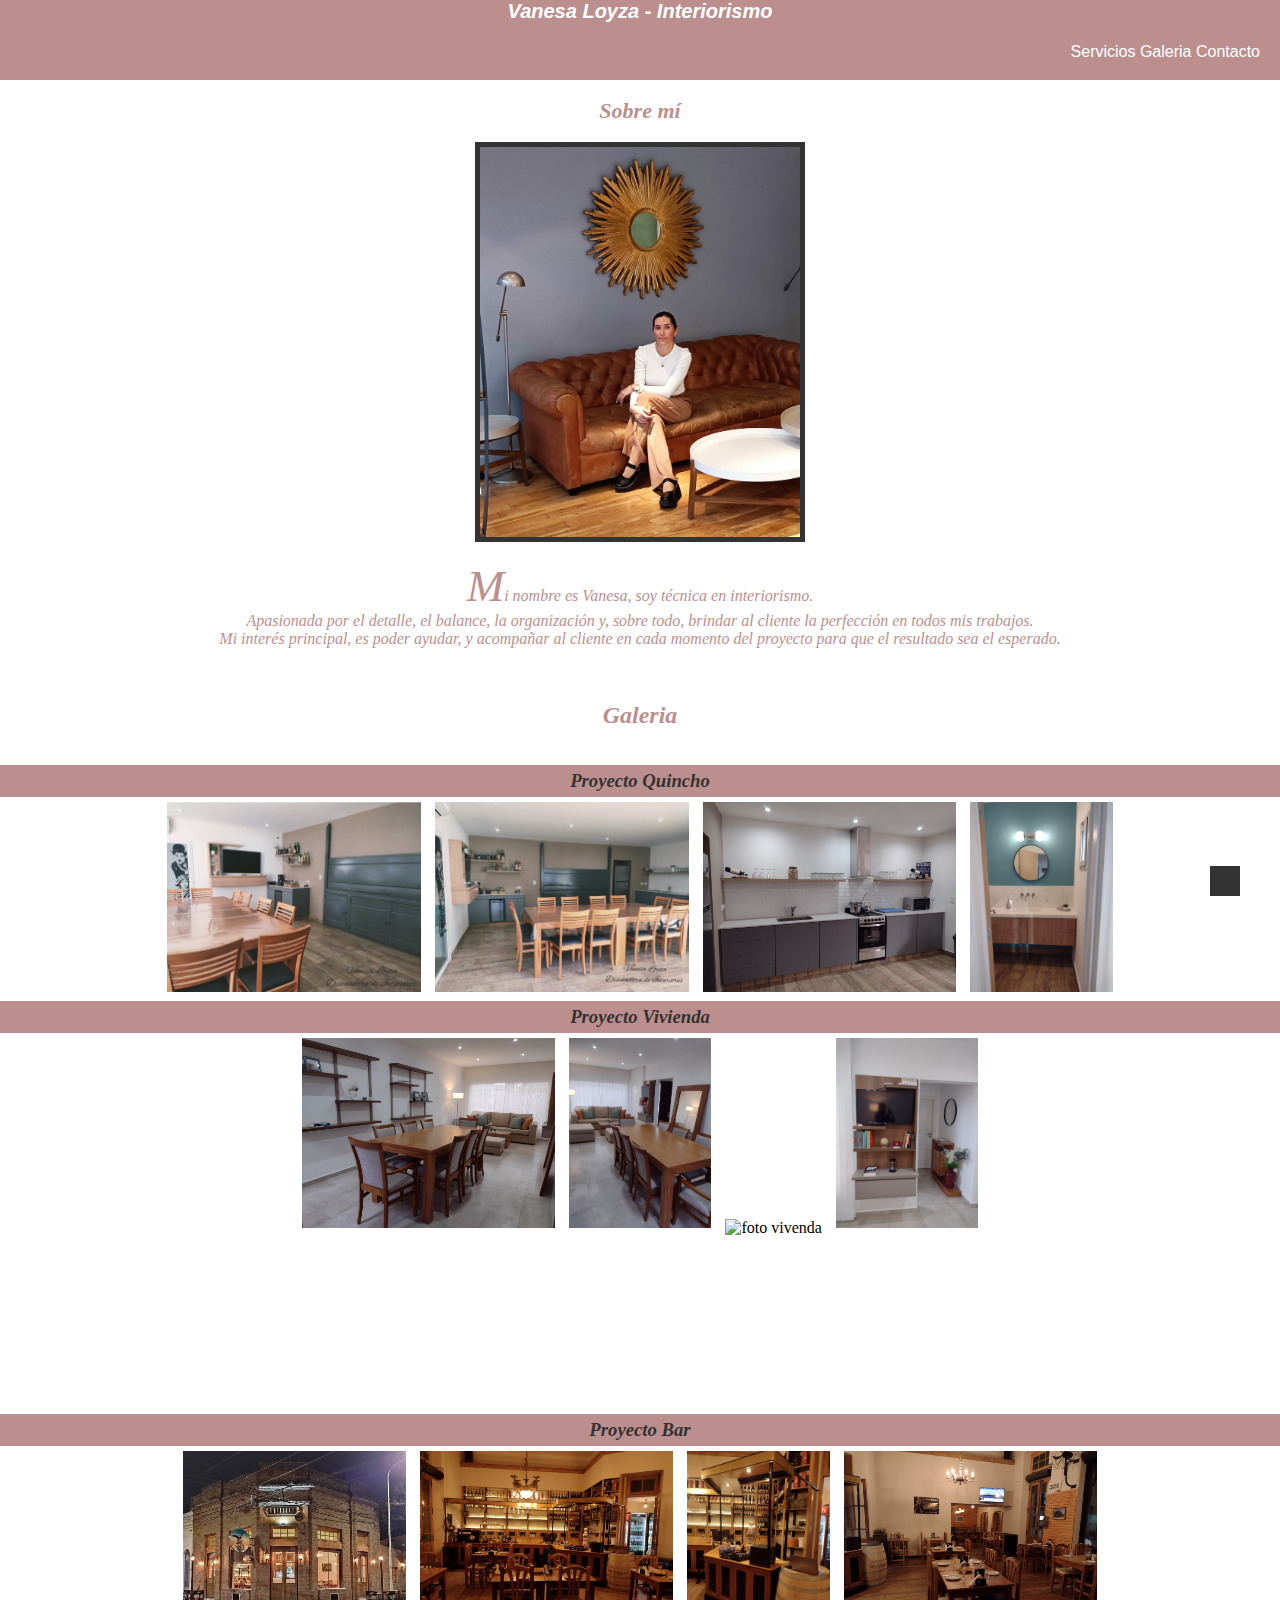
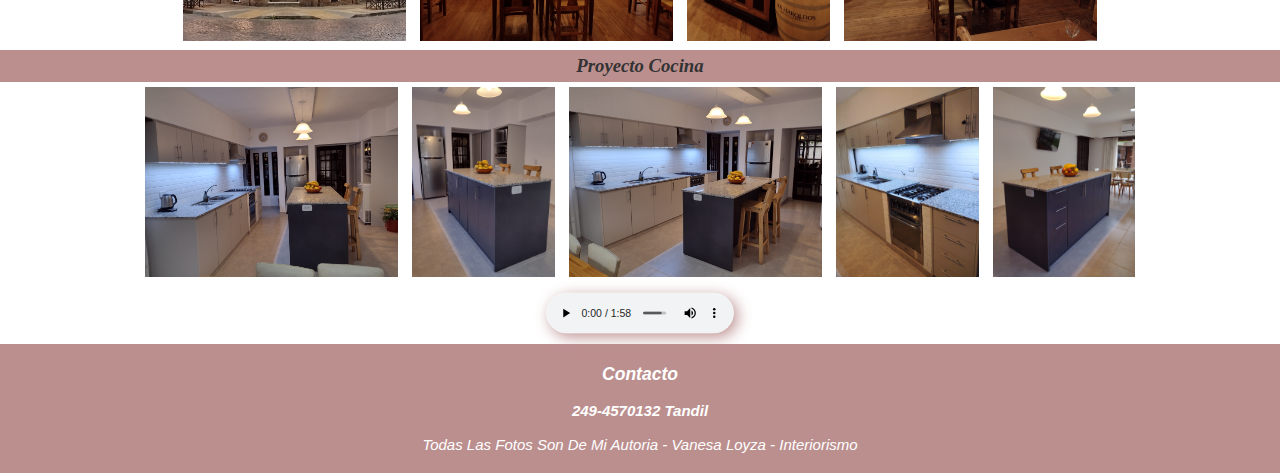
==== index.html @ 50e4dfe7 "mi primer version" ====
<!DOCTYPE html>
<html lang="es">
<head>
    <meta http-equiv="X-UA-Compatible" content="IE=edge">
    <meta name="viewport" content="width=device-width, initial-scale=1.0">
    <link rel="shortcut icon" href="img/1000013022_c731c74030d88af304c908eba4948549-16_2_2023, 16_44_38.png">
    <link rel="stylesheet" href="https://cdnjs.cloudflare.com/ajax/libs/font-awesome/6.3.0/css/all.min.css" integrity="sha512-SzlrxWUlpfuzQ+pcUCosxcglQRNAq/DZjVsC0lE40xsADsfeQoEypE+enwcOiGjk/bSuGGKHEyjSoQ1zVisanQ==" crossorigin="anonymous" referrerpolicy="no-referrer" />
    <link rel="stylesheet" href="estilos.css">
    <title>PREENTREGA1LOYZA</title>
</head>
<body>
    <header>
        <div class="container1">
        <div class="logo">
            <span>vanesa loyza - interiorismo</span>     
        </div>
        <nav class="barra">
            <ul>
                <li><a href="pages/Servicios.html">Servicios</a></li>
                <li><a href="#sec1">Galeria</a></li>
                <li><a href="pages/Contacto.html">Contacto</a> </li>
            </ul>
    </nav>
    </header>
    <main>
    </div>
        <div> <br>
            <h1>Sobre mí</h1><br>
            <div class="imagenp">
            <img src="img/foto mia.jpg" height="400" width="330" alt="foto portada">
        </div><br>
            <p class="size1 f-letter">Mi nombre es Vanesa, soy técnica en interiorismo. <br>
            Apasionada por el detalle, el balance, la organización y, sobre todo, brindar al cliente la perfección en todos mis trabajos. <br>
            Mi interés principal, es poder ayudar, y acompañar al cliente en cada momento del proyecto para que el resultado sea el esperado.</p> <br>
        </div>
    </main> <br>
    <br>
    <h2>galeria</h2><br>
    <br>
                        <!--Comienzo de flexbox--> 

        <div class="galeria" style="text-align: center;">
            <h3 class="sec sec1" id="sec1">Proyecto Quincho</h3>
            <section class="cont cont1"> 
                <div>
                    <img src="img/fotoquincho2.jpg" height="200" alt="Foto quincho">
                    <img src="img/fotoquincho3.jpg" height="200" alt="foto quincho">
                    <img src="img/cocina.jpg" height="200" alt="foto cocina">
                    <img src="img/baño quincho.jpg" height="200" alt="foto baño">
                </div>  
            </section>
        <div class="container2">
            <h3 class="sec sec2">Proyecto Vivienda</h3>
            <section class="cont cont2">
                <div>
                    <img src="img/vivienda2.jpg" height="200" alt="foto vivenda">
                    <img src="img/vivienda3.jpg" height="200" alt="foto vivienda">
                    <img src="img/vivienda4.jpg" height="200" alt="foto vivenda">
                    <img src="img/vivienda5.jpg" height="200" alt="foto vivienda">
                </div>
            </section>
            <h3 class="sec sec3">Proyecto Bar</h3>
            <section class="cont cont3">
                <div>
                    <img src="img/bar2.jpg" height="200" alt="foto bar">
                    <img src="img/bar3.jpg" height="200" alt="foto bar">
                    <img src="img/bar4.jpg" height="200" alt="foto bar">
                    <img src="img/bar5.jpg" height="200" alt="foto bar">
                    
                </div>
            <h3 class="sec sec4">Proyecto Cocina</h3>
            <section class="cont cont4">
                <div>
                    <img src="img/coocina.jpg" height="200" alt="Foto cocina">
                    <img src="img/cocina1.jpg" height="200" alt="foto cocina">
                    <img src="img/cocina2.jpg" height="200" alt="foto cocina">
                    <img src="img/cocina 4.jpg" height="200" alt="foto cocina">
                    <img src="img/cocina5.jpg" height="200" alt="foto cocina">
                </div>           
            </div>
                        <!--Fin de flexbox-->                  
            <audio src="./musica/smoke-143172.mp3" controls="controls" autoplay="autoplay" preload=""></audio> 
        </div> 
            
                        <!--Inicio de footer-->              
        <footer>
            <h3>contacto</h3><br>
            <h4>249-4570132 tandil</h4><br>
            <div class="redes">
                <a href="https://www.instagram.com/vanesaloyza_interiorismo/"><i class="fa-brands fa-instagram"></i></a>
                <a href="https://www.facebook.com/profile.php?id=100042886756197"><i class="fa-brands fa-facebook"></i></a>
            <address>
                todas las fotos son de mi autoria -
                vanesa loyza - interiorismo
            </address>
        </div>
        </footer>
    </div>
                        <!--Fin de footer--> 
    <a href="#" class="subir">
        <i class="fa-solid fa-arrow-up"></i>
    </a>

    
    
</body> 
</html>
---- estilos.css ----
*{
    margin: 0;
    padding: 0;
    box-sizing: border-box;
}

html{
    scroll-behavior: smooth;
}

header{
    background-color: rosybrown;
    color: white;
    width: 100%;
    height: 80px;
    font-family: Verdana, Geneva, Tahoma, sans-serif; 
    text-transform: capitalize;

}

.logo{
    float: center;
    color: white;
    font-style: italic;
    font-size: 20px;
    text-align: center;
    font-weight: bold;
}

.barra{
    float: right;
    padding: 20px;
}

.barra li{
    list-style: none;
}

.barra ul li{
    display: inline-block;
}

.barra a{
    color: white;
    text-decoration: none;
}

.barra a:hover{
    color: #333;
}

.t-s{
    color: #333;
    text-align: left;
}

.t-a, p{
    color: #333;
    text-align: left;
    font-style: italic;
}

.t-p{
    color: #333;
    text-align: left;
    font-style: italic;
}

h1{
    color: rosybrown;
    font-style: italic;
    text-align: center;
    font-size: 22px; 
}

h2{
    color: rosybrown;
    font-style: italic;
    text-align: center;
    text-transform: capitalize;
}


p{
    color: rosybrown; 
} 

.formulario{
    display: flex;
    color: #333;
    font-style: italic;
}


.contacto2{
    color: #333;
    font-size: 20px;
    font-style: italic;
    background-position: center;
}

.size1{
    font-size: 16px;
    font-style: italic;
    text-align: center;
}


.imagenp{
    height: 400px;
    width: 330px;
    background-color: #333;
    background-size: cover;
    margin: auto;
    background-position: center;
}

img{
    display: inline-flex;
    padding: 5px;
    margin: auto;
}

.sec{
    width: 100%;
    background-color: rosybrown;
    text-align: center;
    font-style: italic; 
    text-transform: capitalize;
    padding: 5px;
    color: #333;
}

.cont{
    height: auto;
    width: 100%;
}

.cont1, .cont2, .cont3, .cont4{
    height: auto;
    width: auto;
    display: flex;
    flex-direction: row;
    flex-wrap: wrap;
    justify-content: center;
    justify-content: space-around;
}


audio{
    width: 250px;
    box-shadow: 5px 5px 20px;
    color: rosybrown;
    border-radius: 90px;
    transform: scale(0.75);
}


footer{
    background-color: rosybrown;
    color: white;
    text-align: center;
    font-size: 15px;
    padding: 20px;
    font-family: Verdana, Geneva, Tahoma, sans-serif;
    font-style: italic;
    text-transform: capitalize;
}

.redes i{
    font-size: 25px;
    margin-bottom: 20px;
    letter-spacing: 10px;
    color: white;
}

.redes i:hover{   
    color: #333;
}

.subir{
    position: fixed;
    right: 40px;
    bottom: 4px;
    background-color: #333;
    padding: 15px;
    color: white;
}

.title\_\_galery{
    font-family: Verdana, Geneva, Tahoma, sans-serif;
    font-style: italic;
    font-size: x-small; 
}

.f-letter::first-letter{
    color:rosybrown;
    font-size: 45px;
}

.col{
    color: rosybrown;
    border-radius: 20%;
    transform: scale(0.90);
}

.container{
    background-color: rosybrown;
    padding: 10px;
}


@media (min-width: 1024px){
    .cont1, .cont2, .cont3, .cont4{
        height: auto;
        width: auto;
    }
}

@media (min-width:1024px){
    .formulario{
        height: auto;
        width: auto;
    }
}
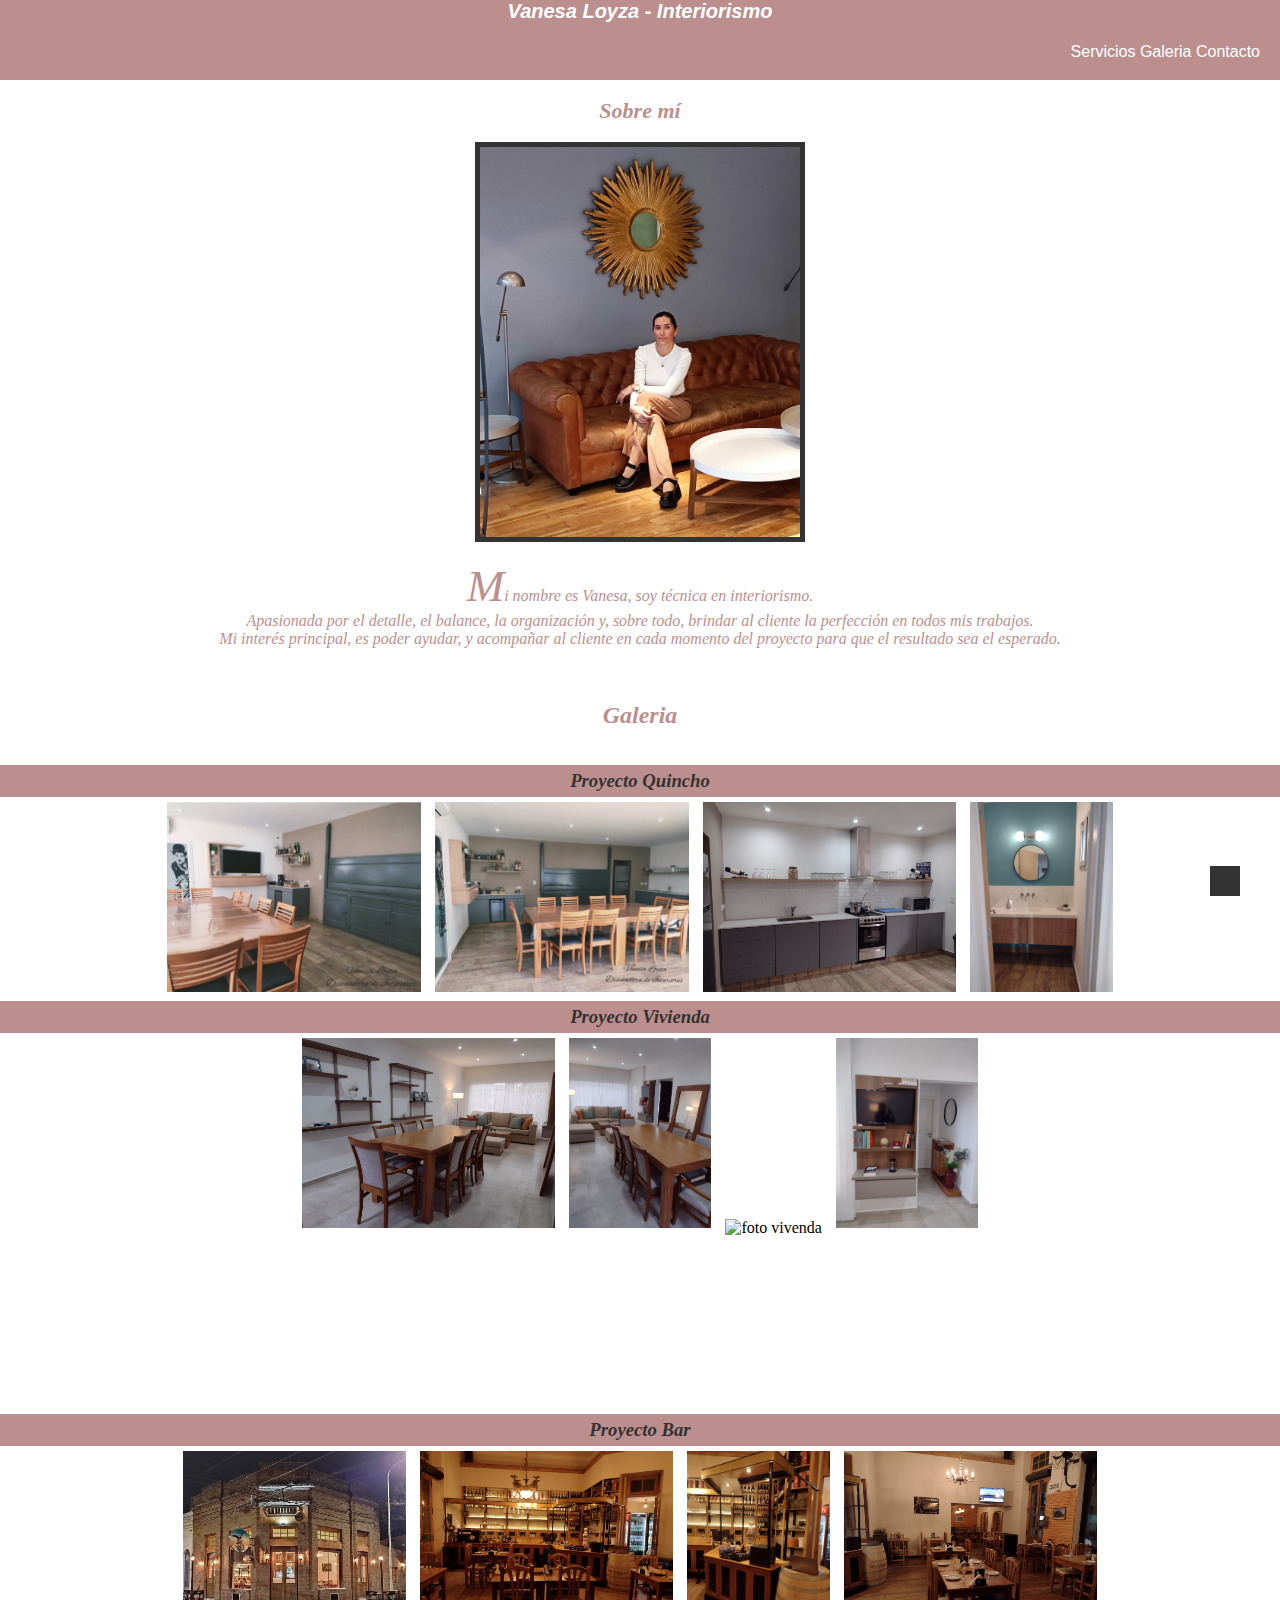
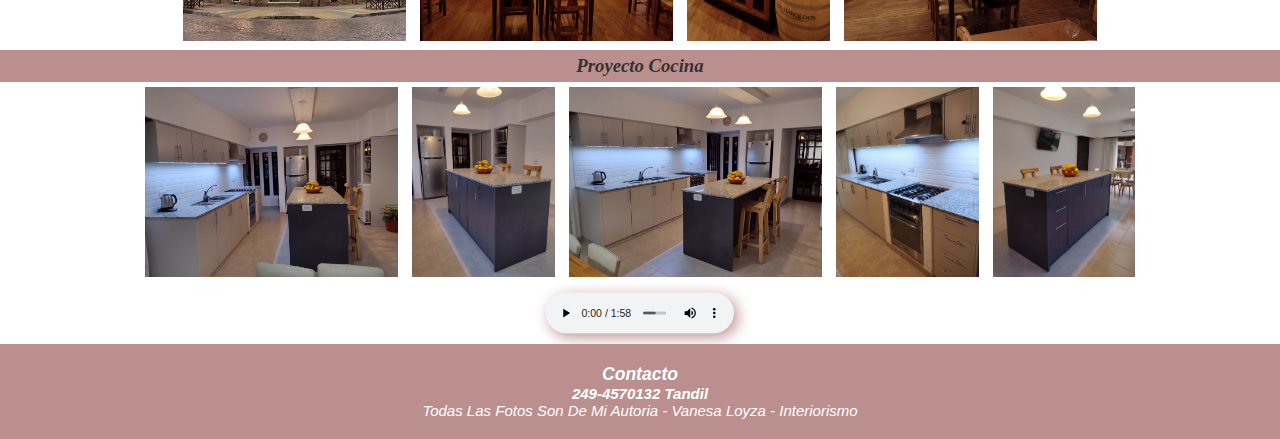
==== commit e559b7dc: "agregue @keyframes aparecer, etiqueta meta, keywords para el SEO" ====
--- a/index.html
+++ b/index.html
@@ -3,6 +3,7 @@
 <head>
     <meta http-equiv="X-UA-Compatible" content="IE=edge">
     <meta name="viewport" content="width=device-width, initial-scale=1.0">
+    <meta name="keywords" content="interiorismo, decoración, tandil, diseño de interiores, decoración de interiores, ambientaciones, diseño, iluminación, paisajismo, asesoramientos, proyectos, obras, reformas, espacios, interiores, construcción, remodelaciones">
     <link rel="shortcut icon" href="img/1000013022_c731c74030d88af304c908eba4948549-16_2_2023, 16_44_38.png">
     <link rel="stylesheet" href="https://cdnjs.cloudflare.com/ajax/libs/font-awesome/6.3.0/css/all.min.css" integrity="sha512-SzlrxWUlpfuzQ+pcUCosxcglQRNAq/DZjVsC0lE40xsADsfeQoEypE+enwcOiGjk/bSuGGKHEyjSoQ1zVisanQ==" crossorigin="anonymous" referrerpolicy="no-referrer" />
     <link rel="stylesheet" href="estilos.css">
@@ -18,7 +19,7 @@
             <ul>
                 <li><a href="pages/Servicios.html">Servicios</a></li>
                 <li><a href="#sec1">Galeria</a></li>
-                <li><a href="pages/Contacto.html">Contacto</a> </li>
+                <li><a href="pages/Contacto.html">Contacto</a></li>
             </ul>
     </nav>
     </header>
@@ -84,8 +85,8 @@
             
                         <!--Inicio de footer-->              
         <footer>
-            <h3>contacto</h3><br>
-            <h4>249-4570132 tandil</h4><br>
+            <h3>contacto</h3>
+            <h4>249-4570132 tandil</h4>
             <div class="redes">
                 <a href="https://www.instagram.com/vanesaloyza_interiorismo/"><i class="fa-brands fa-instagram"></i></a>
                 <a href="https://www.facebook.com/profile.php?id=100042886756197"><i class="fa-brands fa-facebook"></i></a>
--- a/estilos.css
+++ b/estilos.css
@@ -1,225 +1,260 @@
-*{
-    margin: 0;
-    padding: 0;
-    box-sizing: border-box;
-}
-
-html{
-    scroll-behavior: smooth;
-}
-
-header{
-    background-color: rosybrown;
-    color: white;
-    width: 100%;
-    height: 80px;
-    font-family: Verdana, Geneva, Tahoma, sans-serif; 
-    text-transform: capitalize;
-
-}
-
-.logo{
-    float: center;
-    color: white;
-    font-style: italic;
-    font-size: 20px;
-    text-align: center;
-    font-weight: bold;
-}
-
-.barra{
-    float: right;
-    padding: 20px;
-}
-
-.barra li{
-    list-style: none;
-}
-
-.barra ul li{
-    display: inline-block;
-}
-
-.barra a{
-    color: white;
-    text-decoration: none;
-}
-
-.barra a:hover{
-    color: #333;
-}
-
-.t-s{
-    color: #333;
-    text-align: left;
-}
-
-.t-a, p{
-    color: #333;
-    text-align: left;
-    font-style: italic;
-}
-
-.t-p{
-    color: #333;
-    text-align: left;
-    font-style: italic;
-}
-
-h1{
-    color: rosybrown;
-    font-style: italic;
-    text-align: center;
-    font-size: 22px; 
-}
-
-h2{
-    color: rosybrown;
-    font-style: italic;
-    text-align: center;
-    text-transform: capitalize;
-}
-
-
-p{
-    color: rosybrown; 
-} 
-
-.formulario{
-    display: flex;
-    color: #333;
-    font-style: italic;
-}
-
-
-.contacto2{
-    color: #333;
-    font-size: 20px;
-    font-style: italic;
-    background-position: center;
-}
-
-.size1{
-    font-size: 16px;
-    font-style: italic;
-    text-align: center;
-}
-
-
-.imagenp{
-    height: 400px;
-    width: 330px;
-    background-color: #333;
-    background-size: cover;
-    margin: auto;
-    background-position: center;
-}
-
-img{
-    display: inline-flex;
-    padding: 5px;
-    margin: auto;
-}
-
-.sec{
-    width: 100%;
-    background-color: rosybrown;
-    text-align: center;
-    font-style: italic; 
-    text-transform: capitalize;
-    padding: 5px;
-    color: #333;
-}
-
-.cont{
-    height: auto;
-    width: 100%;
-}
-
-.cont1, .cont2, .cont3, .cont4{
+* {
+  margin: 0;
+  padding: 0;
+  box-sizing: border-box;
+}
+
+html {
+  scroll-behavior: smooth;
+}
+
+header {
+  background-color: rosybrown;
+  color: white;
+  width: 100%;
+  height: 80px;
+  font-family: Verdana, Geneva, Tahoma, sans-serif;
+  text-transform: capitalize;
+}
+
+.logo {
+  float: center;
+  color: white;
+  font-style: italic;
+  font-size: 20px;
+  text-align: center;
+  font-weight: bold;
+}
+
+.barra {
+  float: right;
+  padding: 20px;
+}
+
+.barra li {
+  list-style: none;
+}
+
+.barra ul li {
+  display: inline-block;
+}
+
+.barra a {
+  color: white;
+  text-decoration: none;
+}
+
+.barra a:hover {
+  color: #333;
+}
+
+.t-p {
+  color: #333;
+  text-align: center;
+  font-style: italic;
+}
+
+h1 {
+  color: rosybrown;
+  font-style: italic;
+  text-align: center;
+  font-size: 22px;
+}
+
+h2 {
+  color: rosybrown;
+  font-style: italic;
+  text-align: center;
+  text-transform: capitalize;
+  animation-duration: 4s;
+  animation-name: aparecer;
+  animation-delay: 5s;
+  animation-iteration-count: infinite;
+}
+@keyframes aparecer {
+  0% {
+    opacity: 0;
+  }
+  100% {
+    opacity: 1;
+  }
+}
+
+.asesoramiento {
+  color: #333;
+  font-size: 20px;
+  text-align: center;
+  font-style: italic;
+}
+
+.moodboard {
+  color: #333;
+  font-size: 8px;
+  text-align: center;
+  font-style: italic;
+}
+
+.renders {
+  color: #333;
+  text-align: center;
+  font-style: italic;
+  font-size: 20px;
+}
+
+p {
+  color: rosybrown;
+  text-align: center;
+}
+
+.formulario {
+  display: flex;
+  color: #333;
+  font-style: italic;
+}
+
+.contacto2 {
+  color: #333;
+  font-size: 20px;
+  font-style: italic;
+  background-position: center;
+}
+
+.size1 {
+  font-size: 16px;
+  font-style: italic;
+  text-align: center;
+}
+
+.imagenp {
+  height: 400px;
+  width: 330px;
+  background-color: #333;
+  background-size: cover;
+  margin: auto;
+  background-position: center;
+}
+
+img {
+  display: inline-flex;
+  padding: 5px;
+  margin: auto;
+}
+
+.sec {
+  width: 100%;
+  background-color: rosybrown;
+  text-align: center;
+  font-style: italic;
+  text-transform: capitalize;
+  padding: 5px;
+  color: #333;
+}
+
+.cont {
+  height: auto;
+  width: 100%;
+}
+
+.cont1, .cont2, .cont3, .cont4 {
+  height: auto;
+  width: auto;
+  display: flex;
+  flex-direction: row;
+  flex-wrap: wrap;
+  justify-content: center;
+  justify-content: space-around;
+}
+
+.container5 {
+  height: auto;
+  width: auto;
+  display: flex;
+  flex-direction: row;
+  flex-wrap: wrap;
+  justify-content: center;
+  justify-content: space-around;
+}
+
+.container6 {
+  height: auto;
+  width: auto;
+  display: flex;
+  flex-direction: row;
+  flex-wrap: wrap;
+  justify-content: center;
+  justify-content: space-around;
+}
+
+audio {
+  width: 250px;
+  box-shadow: 5px 5px 20px;
+  color: rosybrown;
+  border-radius: 90px;
+  transform: scale(0.75);
+}
+
+footer {
+  background-color: rosybrown;
+  color: white;
+  text-align: center;
+  font-size: 15px;
+  padding: 20px;
+  font-family: Verdana, Geneva, Tahoma, sans-serif;
+  font-style: italic;
+  text-transform: capitalize;
+}
+
+.redes i {
+  font-size: 25px;
+  margin-bottom: 20px;
+  letter-spacing: 10px;
+  color: white;
+}
+
+.redes i:hover {
+  color: #333;
+}
+
+.subir {
+  position: fixed;
+  right: 40px;
+  bottom: 4px;
+  background-color: #333;
+  padding: 15px;
+  color: white;
+}
+
+.title__galery {
+  font-family: Verdana, Geneva, Tahoma, sans-serif;
+  font-style: italic;
+  font-size: x-small;
+}
+
+.f-letter::first-letter {
+  color: rosybrown;
+  font-size: 45px;
+}
+
+.col {
+  color: rosybrown;
+  border-radius: 20%;
+  transform: scale(0.9);
+}
+
+.container {
+  background-color: rosybrown;
+  padding: 10px;
+}
+
+@media (min-width: 1024px) {
+  .cont1, .cont2, .cont3, .cont4 {
     height: auto;
     width: auto;
-    display: flex;
-    flex-direction: row;
-    flex-wrap: wrap;
-    justify-content: center;
-    justify-content: space-around;
-}
-
-
-audio{
-    width: 250px;
-    box-shadow: 5px 5px 20px;
-    color: rosybrown;
-    border-radius: 90px;
-    transform: scale(0.75);
-}
-
-
-footer{
-    background-color: rosybrown;
-    color: white;
-    text-align: center;
-    font-size: 15px;
-    padding: 20px;
-    font-family: Verdana, Geneva, Tahoma, sans-serif;
-    font-style: italic;
-    text-transform: capitalize;
-}
-
-.redes i{
-    font-size: 25px;
-    margin-bottom: 20px;
-    letter-spacing: 10px;
-    color: white;
-}
-
-.redes i:hover{   
-    color: #333;
-}
-
-.subir{
-    position: fixed;
-    right: 40px;
-    bottom: 4px;
-    background-color: #333;
-    padding: 15px;
-    color: white;
-}
-
-.title\_\_galery{
-    font-family: Verdana, Geneva, Tahoma, sans-serif;
-    font-style: italic;
-    font-size: x-small; 
-}
-
-.f-letter::first-letter{
-    color:rosybrown;
-    font-size: 45px;
-}
-
-.col{
-    color: rosybrown;
-    border-radius: 20%;
-    transform: scale(0.90);
-}
-
-.container{
-    background-color: rosybrown;
-    padding: 10px;
-}
-
-
-@media (min-width: 1024px){
-    .cont1, .cont2, .cont3, .cont4{
-        height: auto;
-        width: auto;
-    }
-}
-
-@media (min-width:1024px){
-    .formulario{
-        height: auto;
-        width: auto;
-    }
-}+  }
+}
+@media (min-width: 1024px) {
+  .formulario {
+    height: auto;
+    width: auto;
+  }
+}/*# sourceMappingURL=estilos.css.map */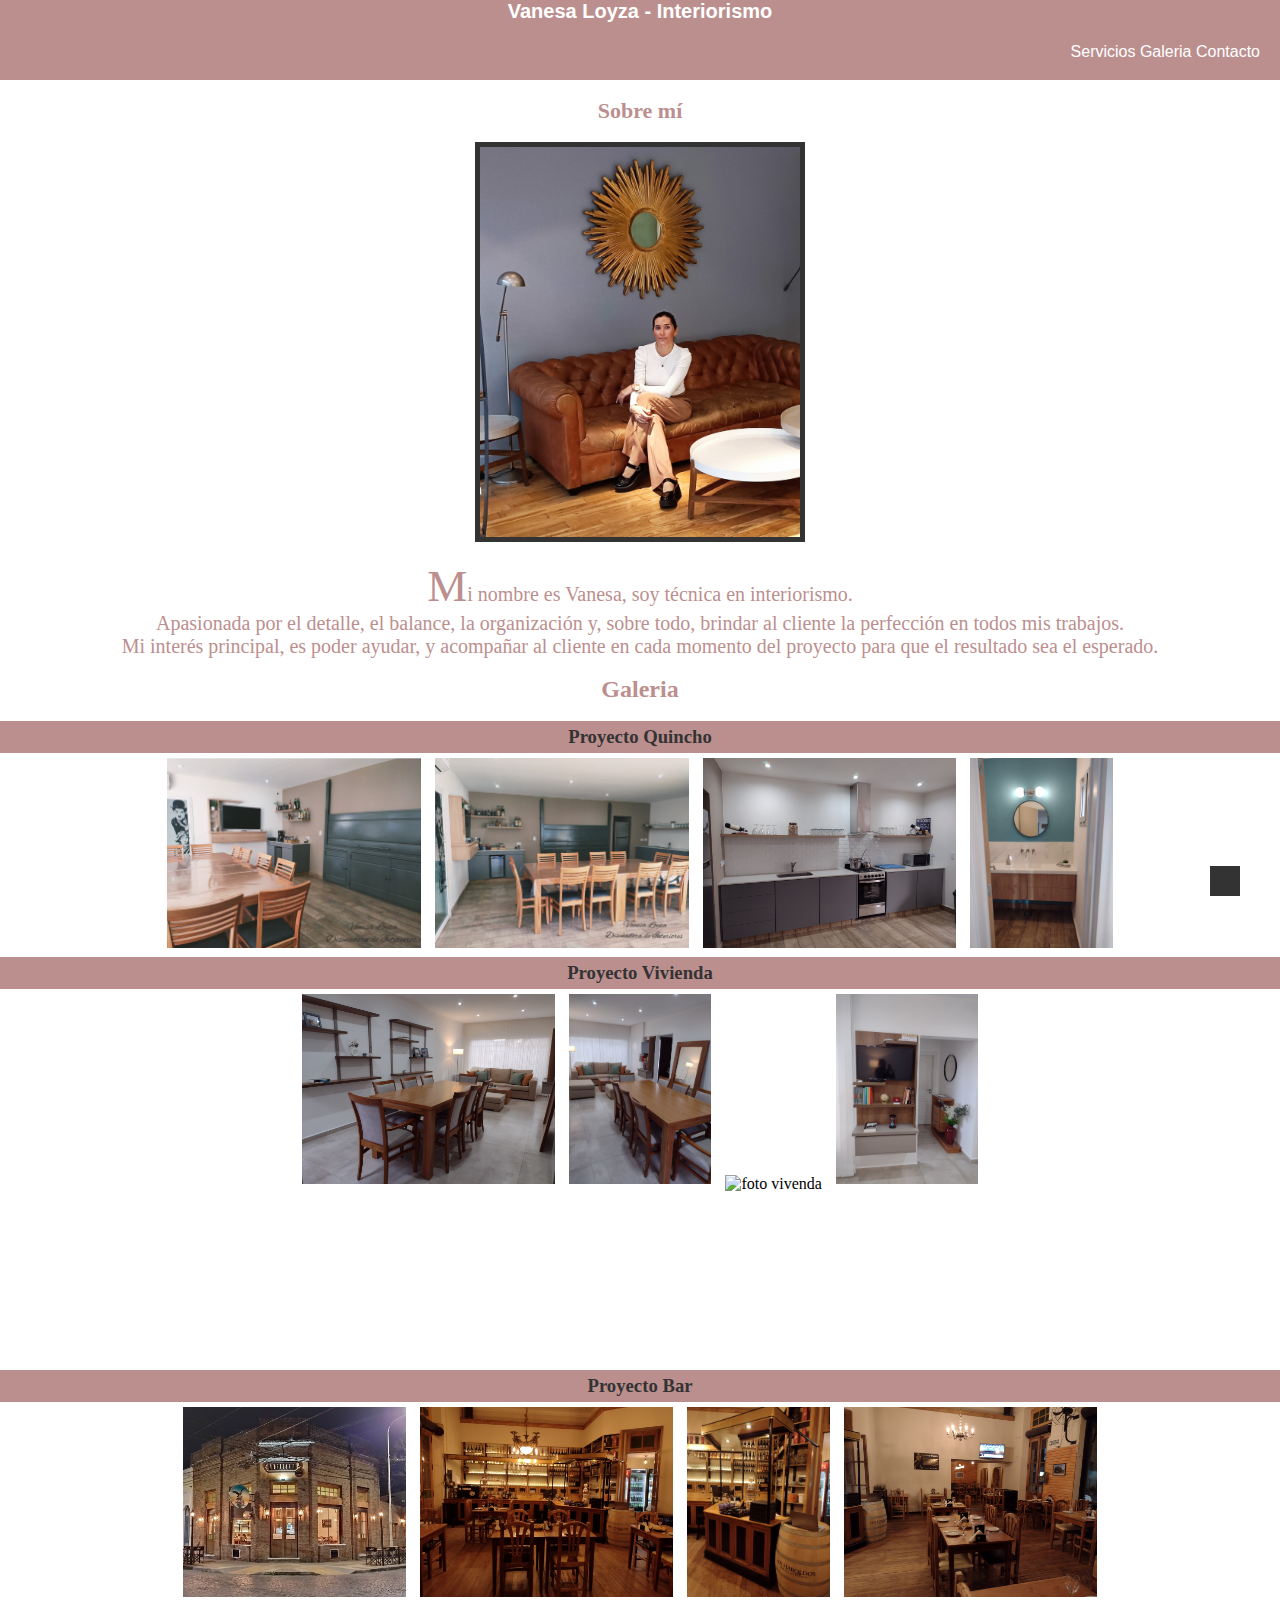
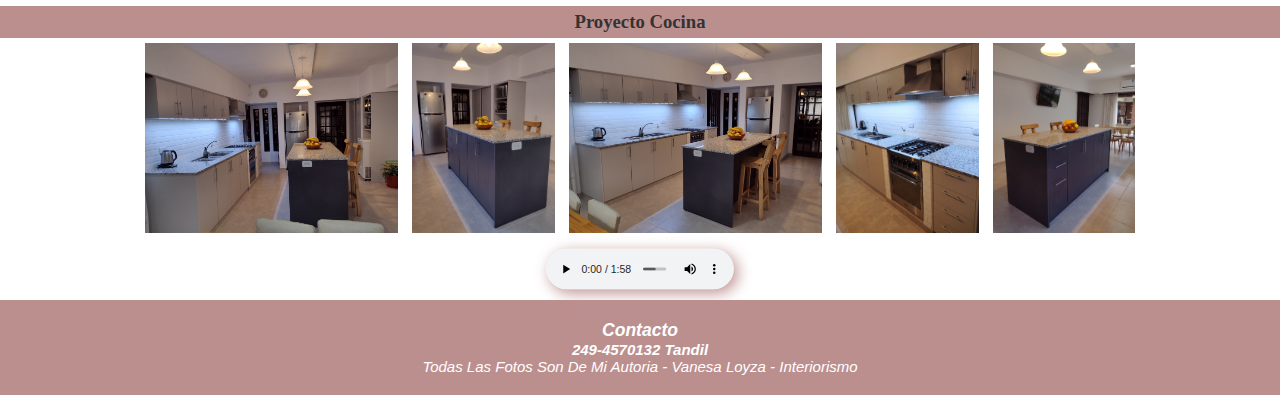
==== commit b74cd452: "agregue contenido en las secciones del sitio" ====
--- a/index.html
+++ b/index.html
@@ -2,7 +2,7 @@
 <html lang="es">
 <head>
     <meta http-equiv="X-UA-Compatible" content="IE=edge">
-    <meta name="viewport" content="width=device-width, initial-scale=1.0">
+    <meta name="description" content="Diseño deinteriores, proyectos,asesoramientos">
     <meta name="keywords" content="interiorismo, decoración, tandil, diseño de interiores, decoración de interiores, ambientaciones, diseño, iluminación, paisajismo, asesoramientos, proyectos, obras, reformas, espacios, interiores, construcción, remodelaciones">
     <link rel="shortcut icon" href="img/1000013022_c731c74030d88af304c908eba4948549-16_2_2023, 16_44_38.png">
     <link rel="stylesheet" href="https://cdnjs.cloudflare.com/ajax/libs/font-awesome/6.3.0/css/all.min.css" integrity="sha512-SzlrxWUlpfuzQ+pcUCosxcglQRNAq/DZjVsC0lE40xsADsfeQoEypE+enwcOiGjk/bSuGGKHEyjSoQ1zVisanQ==" crossorigin="anonymous" referrerpolicy="no-referrer" />
@@ -13,13 +13,13 @@
     <header>
         <div class="container1">
         <div class="logo">
-            <span>vanesa loyza - interiorismo</span>     
+            <span>vanesa loyza - interiorismo</span>    
         </div>
         <nav class="barra">
             <ul>
                 <li><a href="pages/Servicios.html">Servicios</a></li>
                 <li><a href="#sec1">Galeria</a></li>
-                <li><a href="pages/Contacto.html">Contacto</a></li>
+                <li><a href="pages/Formulario.html">Contacto</a></li>
             </ul>
     </nav>
     </header>
@@ -34,12 +34,9 @@
             Apasionada por el detalle, el balance, la organización y, sobre todo, brindar al cliente la perfección en todos mis trabajos. <br>
             Mi interés principal, es poder ayudar, y acompañar al cliente en cada momento del proyecto para que el resultado sea el esperado.</p> <br>
         </div>
-    </main> <br>
-    <br>
-    <h2>galeria</h2><br>
-    <br>
+    </main> 
+    <h2>galeria</h2> <br>
                         <!--Comienzo de flexbox--> 
-
         <div class="galeria" style="text-align: center;">
             <h3 class="sec sec1" id="sec1">Proyecto Quincho</h3>
             <section class="cont cont1"> 
--- a/estilos.css
+++ b/estilos.css
@@ -20,7 +20,7 @@
 .logo {
   float: center;
   color: white;
-  font-style: italic;
+  font-style: normal;
   font-size: 20px;
   text-align: center;
   font-weight: bold;
@@ -51,19 +51,20 @@
 .t-p {
   color: #333;
   text-align: center;
-  font-style: italic;
+  font-style: normal;
+  font-size: 28px;
 }
 
 h1 {
   color: rosybrown;
-  font-style: italic;
+  font-style: normal;
   text-align: center;
   font-size: 22px;
 }
 
 h2 {
   color: rosybrown;
-  font-style: italic;
+  font-style: normal;
   text-align: center;
   text-transform: capitalize;
   animation-duration: 4s;
@@ -80,48 +81,54 @@
   }
 }
 
-.asesoramiento {
-  color: #333;
+.asesoramientos {
+  color: #333;
+  font-size: 28px;
+  font-style: normal;
+  line-height: 350%;
+  text-align: center;
+}
+
+.mood {
+  color: #333;
+  font-size: 23px;
+  text-align: center;
+  font-style: normal;
+  background-color: rosybrown;
+}
+
+.servicios {
+  color: white;
+  text-align: left;
   font-size: 20px;
-  text-align: center;
-  font-style: italic;
-}
-
-.moodboard {
-  color: #333;
-  font-size: 8px;
-  text-align: center;
-  font-style: italic;
+  font-style: normal;
+  line-height: 300%;
 }
 
 .renders {
   color: #333;
   text-align: center;
-  font-style: italic;
+  font-size: 23px;
+  font-style: normal;
+  background-color: rosybrown;
+}
+
+p {
+  color: rosybrown;
+  font-size: 23px;
+  text-align: center;
+  font-style: normal;
+}
+
+.contacto2 {
+  color: #333;
+  text-align: center;
+  font-size: 25px;
+}
+
+.size1 {
   font-size: 20px;
-}
-
-p {
-  color: rosybrown;
-  text-align: center;
-}
-
-.formulario {
-  display: flex;
-  color: #333;
-  font-style: italic;
-}
-
-.contacto2 {
-  color: #333;
-  font-size: 20px;
-  font-style: italic;
-  background-position: center;
-}
-
-.size1 {
-  font-size: 16px;
-  font-style: italic;
+  font-style: normal;
   text-align: center;
 }
 
@@ -144,7 +151,7 @@
   width: 100%;
   background-color: rosybrown;
   text-align: center;
-  font-style: italic;
+  font-style: normal;
   text-transform: capitalize;
   padding: 5px;
   color: #333;
@@ -173,6 +180,7 @@
   flex-wrap: wrap;
   justify-content: center;
   justify-content: space-around;
+  padding: 5px;
 }
 
 .container6 {
@@ -183,6 +191,7 @@
   flex-wrap: wrap;
   justify-content: center;
   justify-content: space-around;
+  padding: 5px;
 }
 
 audio {
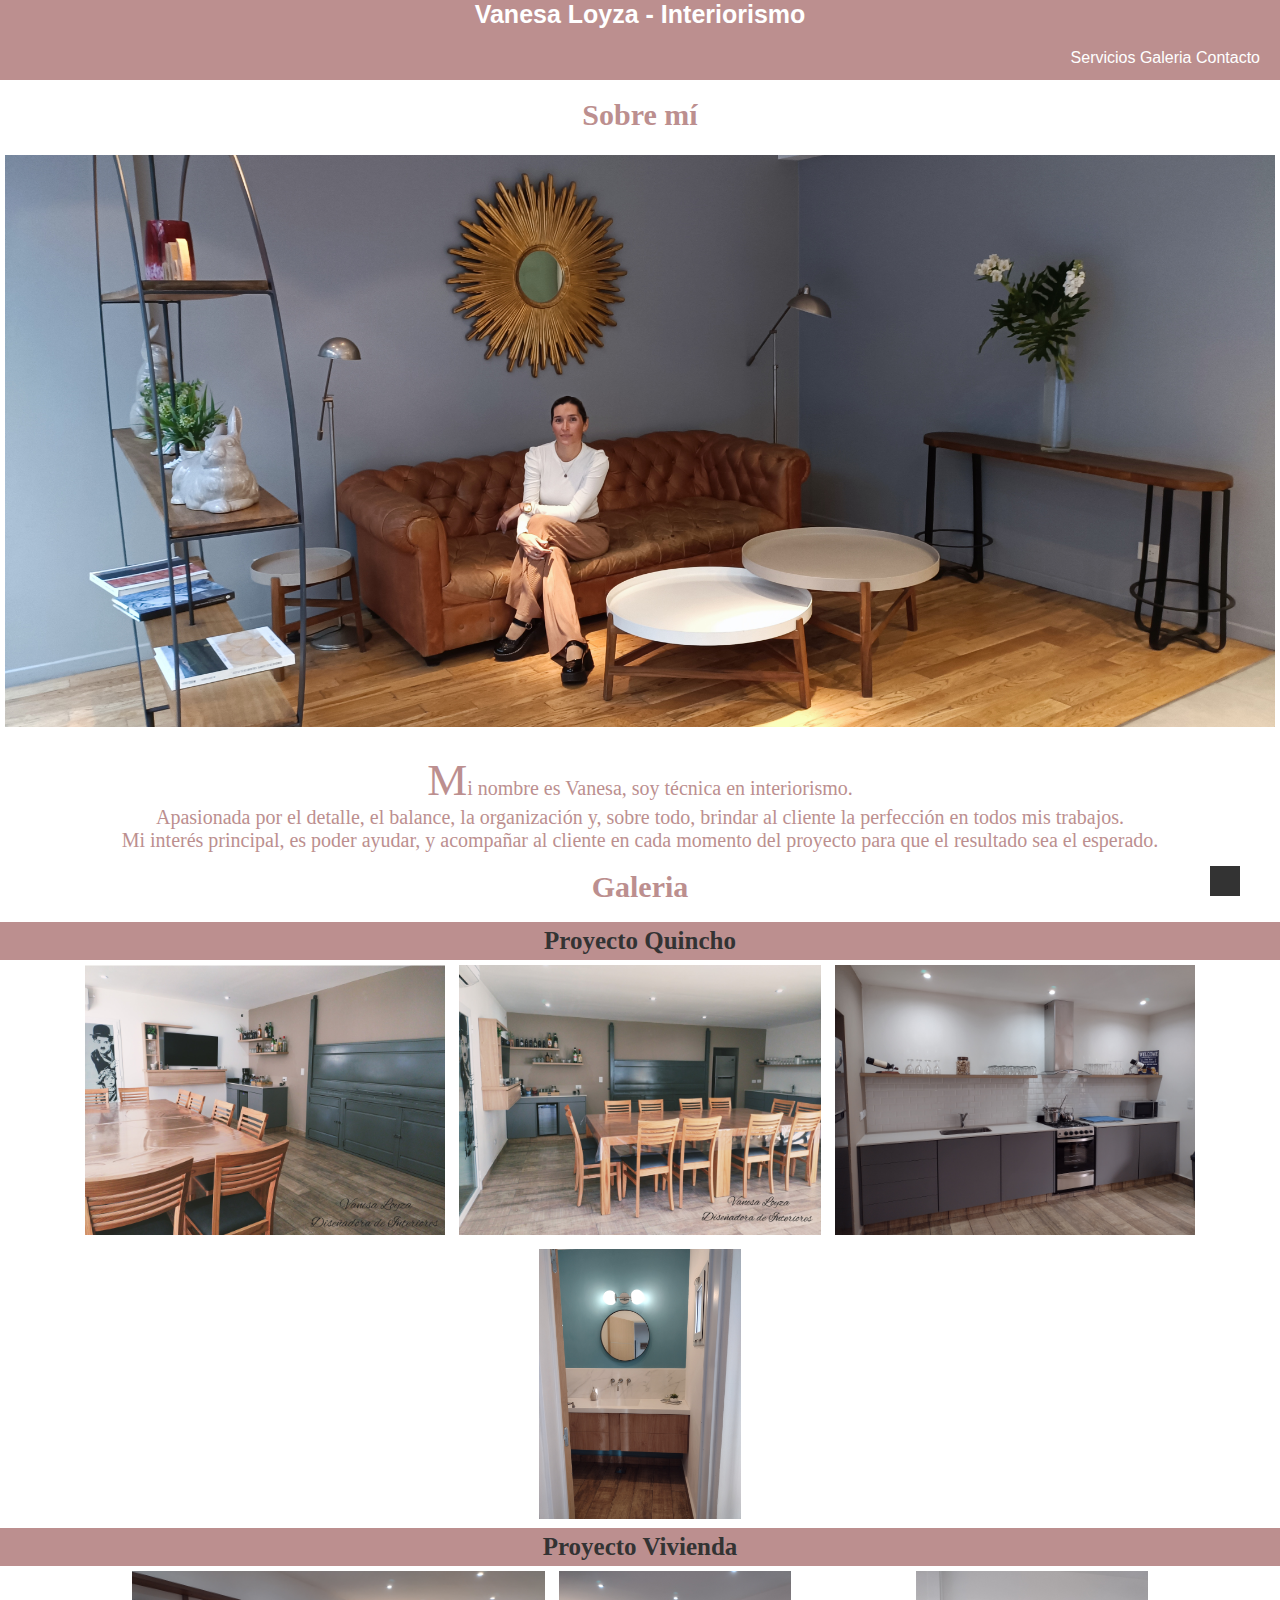
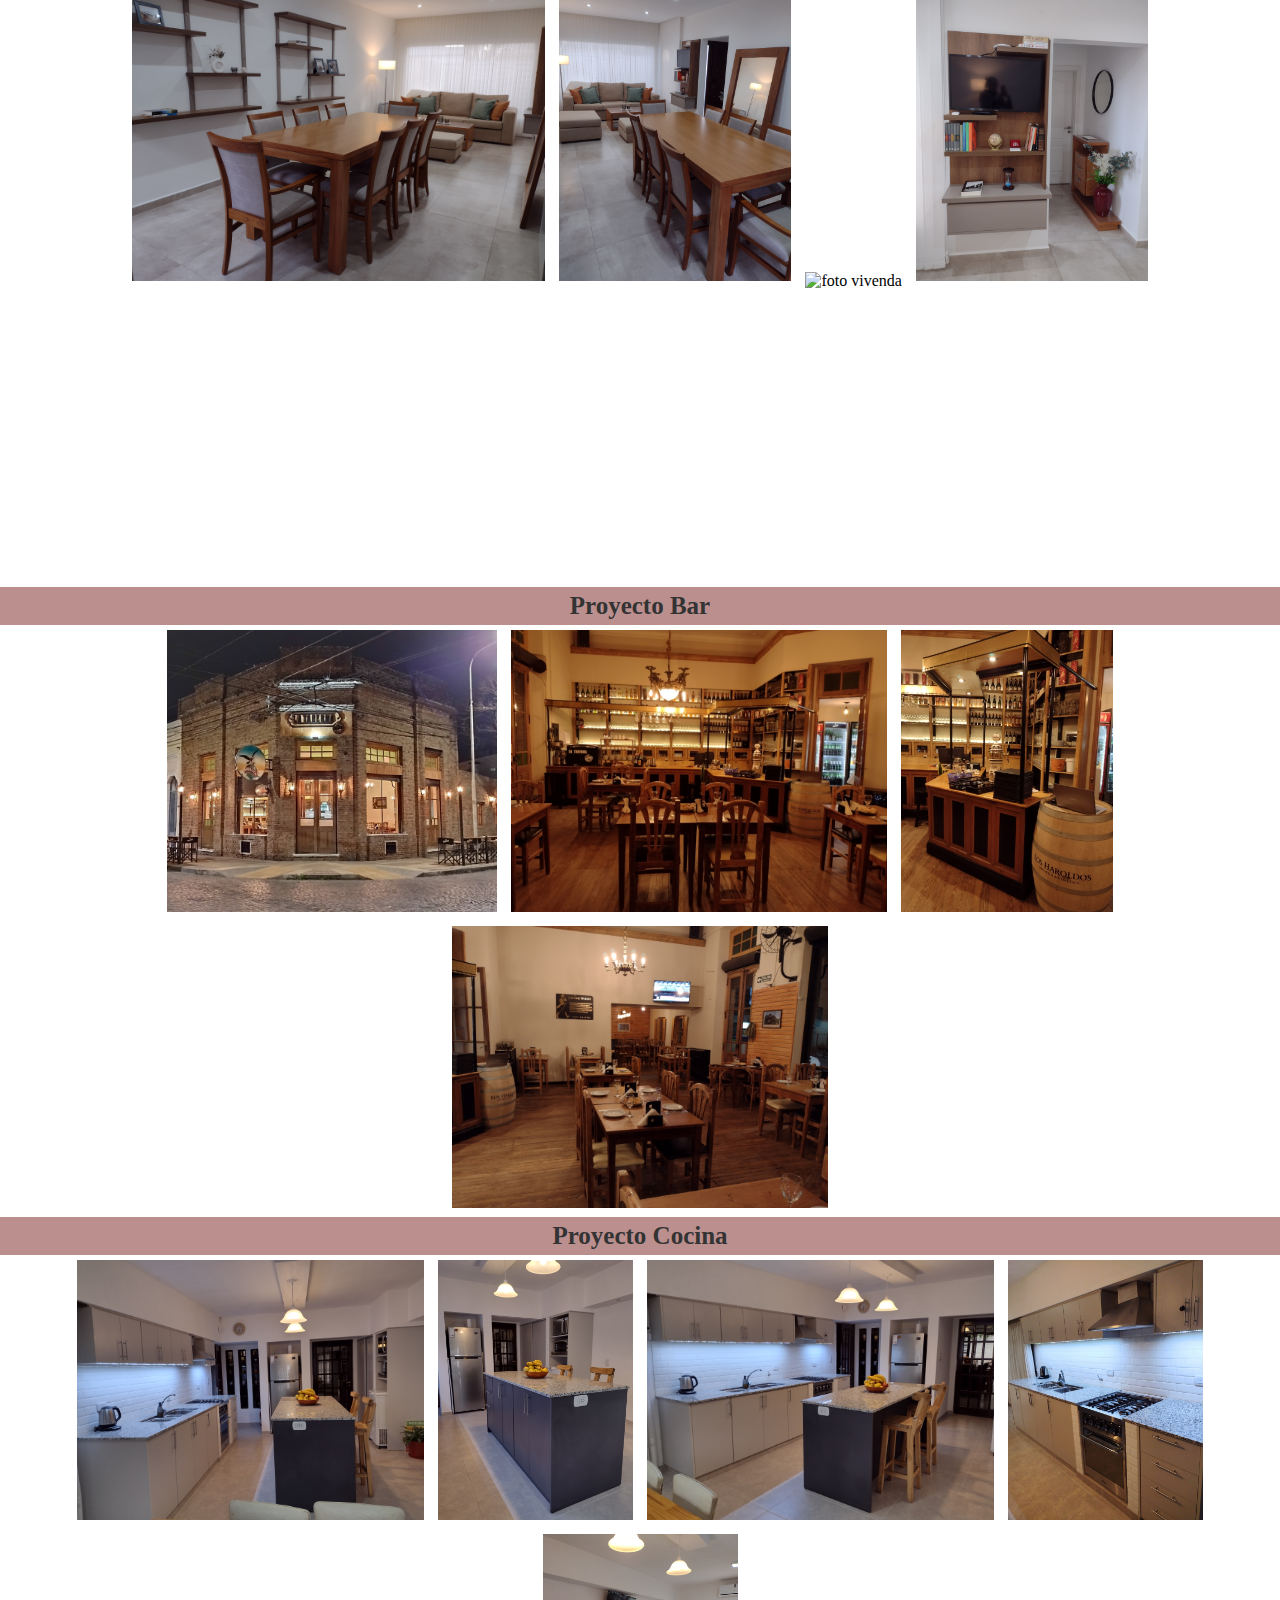
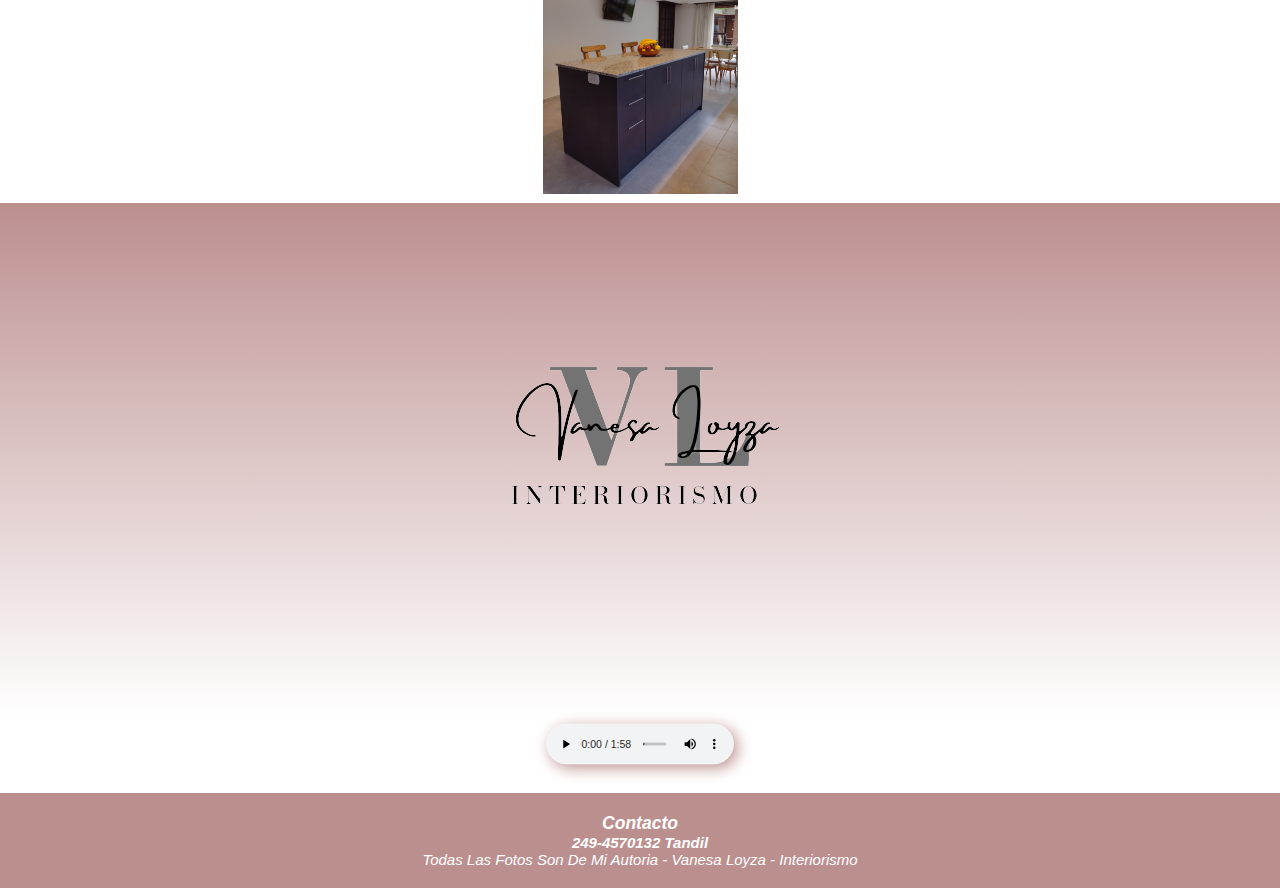
==== commit d61f16bb: "cambie foto de portada principal, agregue logo, modifique tamaño de fotografias" ====
--- a/index.html
+++ b/index.html
@@ -28,7 +28,7 @@
         <div> <br>
             <h1>Sobre mí</h1><br>
             <div class="imagenp">
-            <img src="img/foto mia.jpg" height="400" width="330" alt="foto portada">
+            <img src="img/foto mi portada.jpg" height="100%" width="100%" alt="foto portada">
         </div><br>
             <p class="size1 f-letter">Mi nombre es Vanesa, soy técnica en interiorismo. <br>
             Apasionada por el detalle, el balance, la organización y, sobre todo, brindar al cliente la perfección en todos mis trabajos. <br>
@@ -41,45 +41,50 @@
             <h3 class="sec sec1" id="sec1">Proyecto Quincho</h3>
             <section class="cont cont1"> 
                 <div>
-                    <img src="img/fotoquincho2.jpg" height="200" alt="Foto quincho">
-                    <img src="img/fotoquincho3.jpg" height="200" alt="foto quincho">
-                    <img src="img/cocina.jpg" height="200" alt="foto cocina">
-                    <img src="img/baño quincho.jpg" height="200" alt="foto baño">
+                    <img src="img/fotoquincho2.jpg" height="280" alt="Foto quincho">
+                    <img src="img/fotoquincho3.jpg" height="280" alt="foto quincho">
+                    <img src="img/cocina.jpg" height="280" alt="foto cocina">
+                    <img src="img/baño quincho.jpg" height="280" alt="foto baño">
                 </div>  
             </section>
         <div class="container2">
             <h3 class="sec sec2">Proyecto Vivienda</h3>
             <section class="cont cont2">
                 <div>
-                    <img src="img/vivienda2.jpg" height="200" alt="foto vivenda">
-                    <img src="img/vivienda3.jpg" height="200" alt="foto vivienda">
-                    <img src="img/vivienda4.jpg" height="200" alt="foto vivenda">
-                    <img src="img/vivienda5.jpg" height="200" alt="foto vivienda">
+                    <img src="img/vivienda2.jpg" height="320" alt="foto vivenda">
+                    <img src="img/vivienda3.jpg" height="320" alt="foto vivienda">
+                    <img src="img/vivienda4.jpg" height="320" alt="foto vivenda">
+                    <img src="img/vivienda5.jpg" height="320" alt="foto vivienda">
                 </div>
             </section>
             <h3 class="sec sec3">Proyecto Bar</h3>
             <section class="cont cont3">
                 <div>
-                    <img src="img/bar2.jpg" height="200" alt="foto bar">
-                    <img src="img/bar3.jpg" height="200" alt="foto bar">
-                    <img src="img/bar4.jpg" height="200" alt="foto bar">
-                    <img src="img/bar5.jpg" height="200" alt="foto bar">
+                    <img src="img/bar2.jpg" height="292" alt="foto bar">
+                    <img src="img/bar3.jpg" height="292" alt="foto bar">
+                    <img src="img/bar4.jpg" height="292" alt="foto bar">
+                    <img src="img/bar5.jpg" height="292" alt="foto bar">
                     
                 </div>
             <h3 class="sec sec4">Proyecto Cocina</h3>
             <section class="cont cont4">
                 <div>
-                    <img src="img/coocina.jpg" height="200" alt="Foto cocina">
-                    <img src="img/cocina1.jpg" height="200" alt="foto cocina">
-                    <img src="img/cocina2.jpg" height="200" alt="foto cocina">
-                    <img src="img/cocina 4.jpg" height="200" alt="foto cocina">
-                    <img src="img/cocina5.jpg" height="200" alt="foto cocina">
+                    <img src="img/coocina.jpg" height="270" alt="Foto cocina">
+                    <img src="img/cocina1.jpg" height="270" alt="foto cocina">
+                    <img src="img/cocina2.jpg" height="270" alt="foto cocina">
+                    <img src="img/cocina 4.jpg" height="270" alt="foto cocina">
+                    <img src="img/cocina5.jpg" height="270" alt="foto cocina">
                 </div>           
             </div>
-                        <!--Fin de flexbox-->                  
+                        <!--Fin de flexbox-->  
+            <div class="logo2">
+                <ul>
+                    <img src="./img/lolo.png" alt="logo">
+                </ul>
+            </div>    
+            <div>  
             <audio src="./musica/smoke-143172.mp3" controls="controls" autoplay="autoplay" preload=""></audio> 
-        </div> 
-            
+            </div> <br>
                         <!--Inicio de footer-->              
         <footer>
             <h3>contacto</h3>
--- a/estilos.css
+++ b/estilos.css
@@ -21,7 +21,7 @@
   float: center;
   color: white;
   font-style: normal;
-  font-size: 20px;
+  font-size: 25px;
   text-align: center;
   font-weight: bold;
 }
@@ -50,19 +50,21 @@
 
 .t-p {
   color: #333;
-  text-align: center;
+  text-align: left;
   font-style: normal;
   font-size: 28px;
+  padding: 15px;
 }
 
 h1 {
   color: rosybrown;
   font-style: normal;
   text-align: center;
-  font-size: 22px;
+  font-size: 30px;
 }
 
 h2 {
+  font-size: 30px;
   color: rosybrown;
   font-style: normal;
   text-align: center;
@@ -86,7 +88,8 @@
   font-size: 28px;
   font-style: normal;
   line-height: 350%;
-  text-align: center;
+  text-align: left;
+  padding: 15px;
 }
 
 .mood {
@@ -133,10 +136,8 @@
 }
 
 .imagenp {
-  height: 400px;
-  width: 330px;
-  background-color: #333;
-  background-size: cover;
+  height: 70%;
+  width: 100%;
   margin: auto;
   background-position: center;
 }
@@ -149,6 +150,7 @@
 
 .sec {
   width: 100%;
+  font-size: 25px;
   background-color: rosybrown;
   text-align: center;
   font-style: normal;
@@ -194,6 +196,14 @@
   padding: 5px;
 }
 
+.logo2 {
+  height: 100%;
+  width: 100%;
+  background-position: center;
+  background-color: rosybrown;
+  background-image: linear-gradient(rosybrown, white);
+}
+
 audio {
   width: 250px;
   box-shadow: 5px 5px 20px;
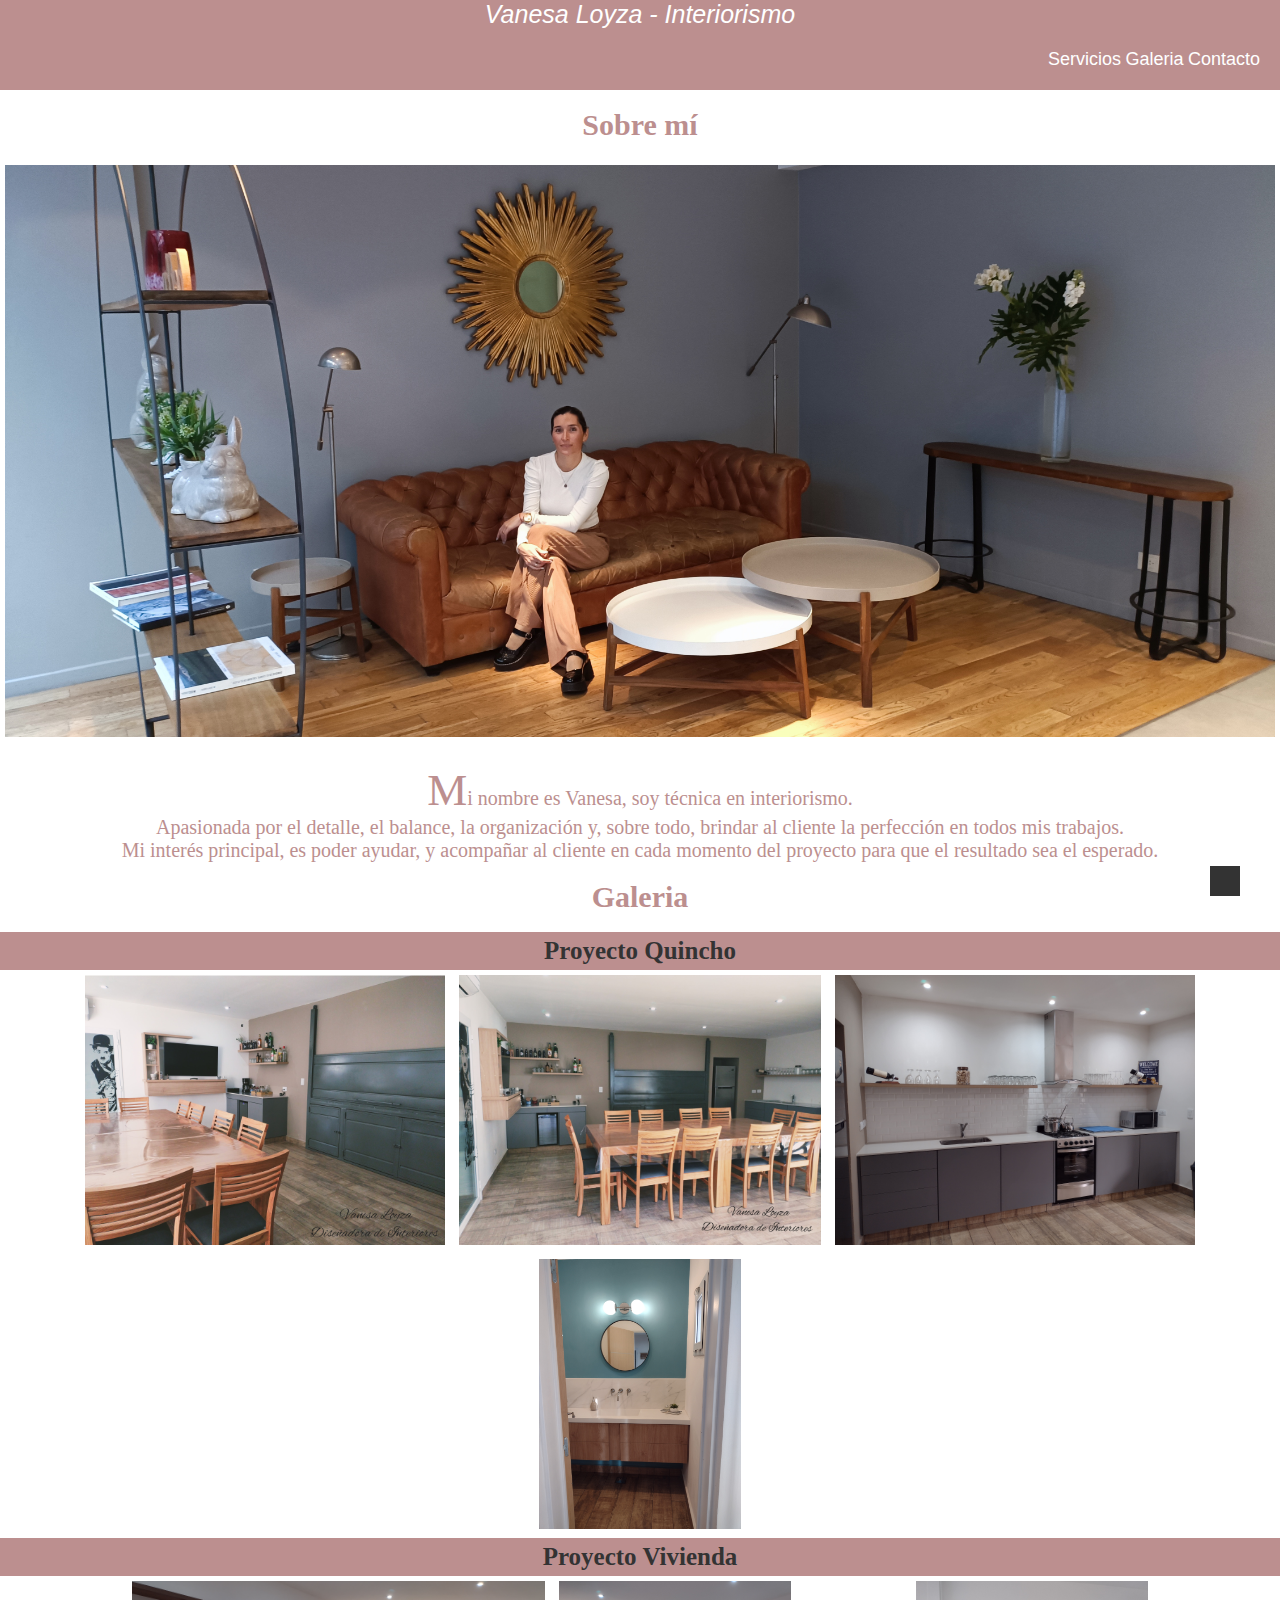
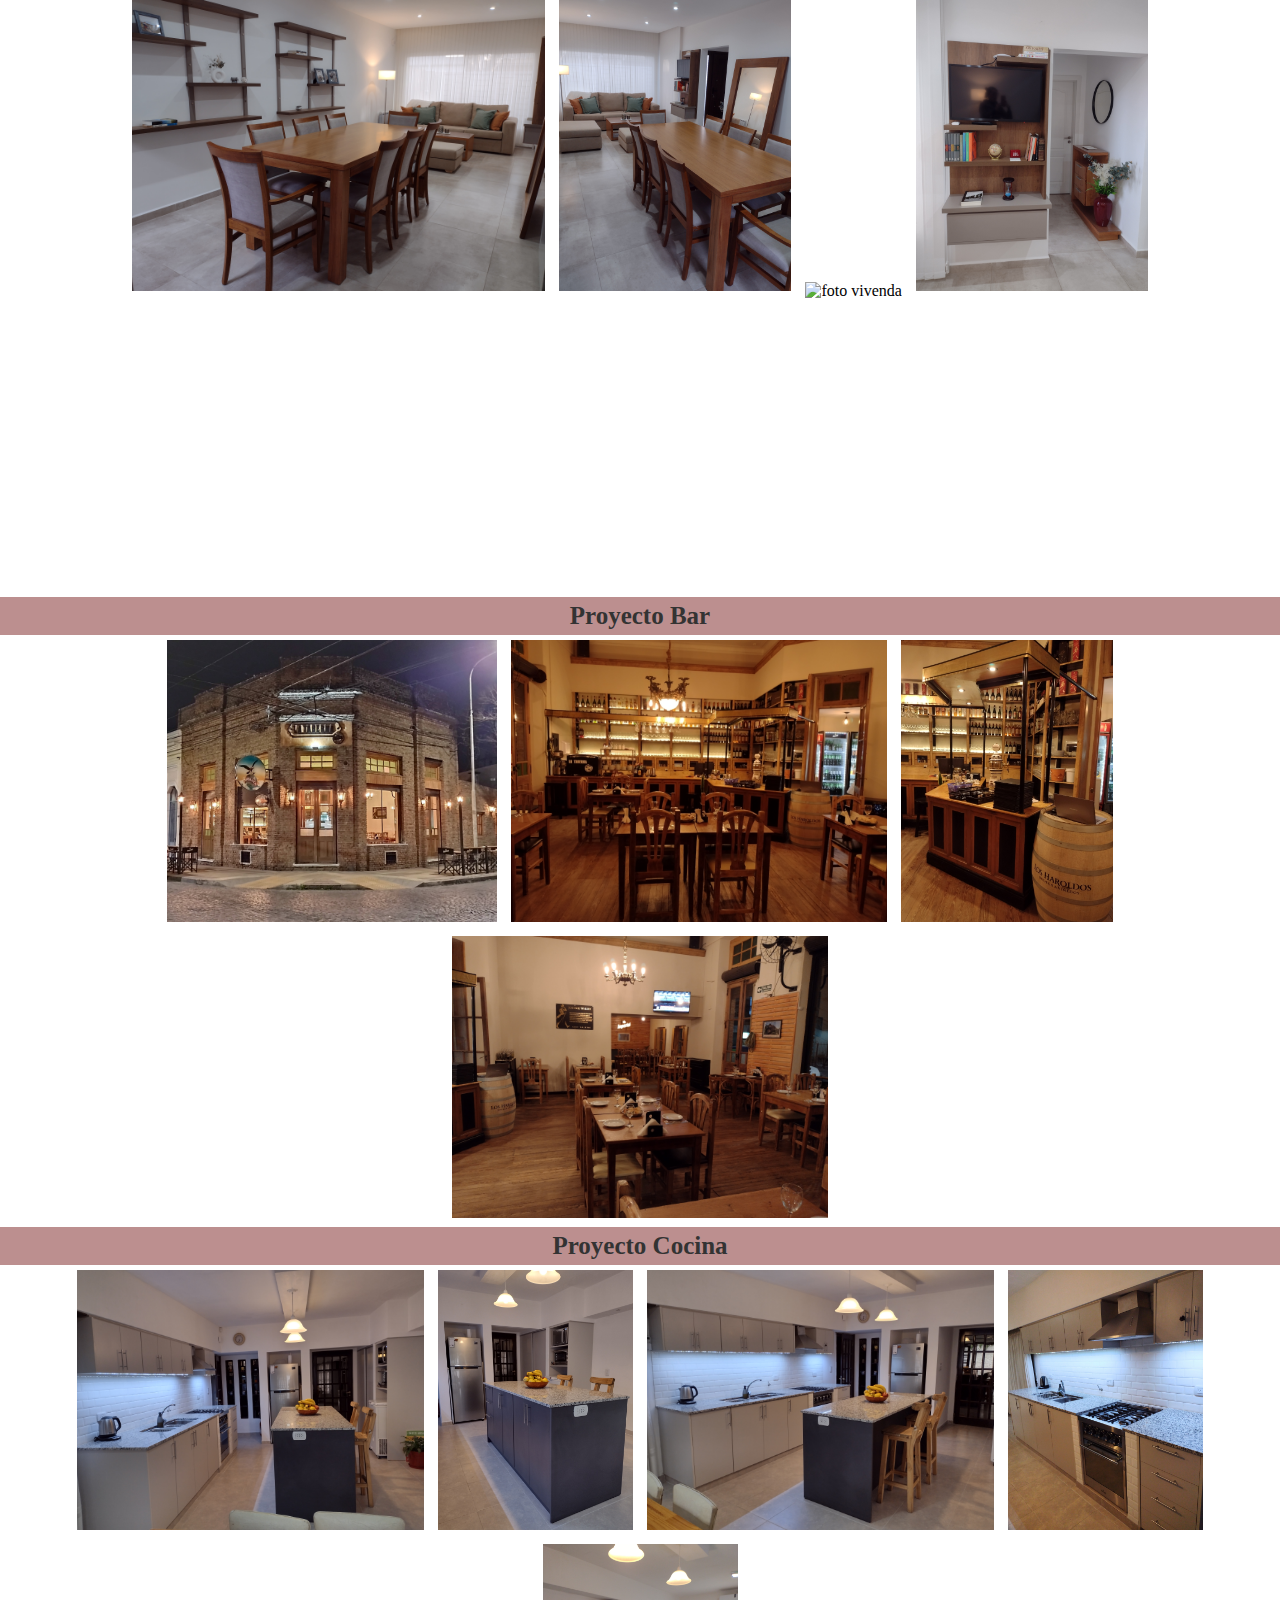
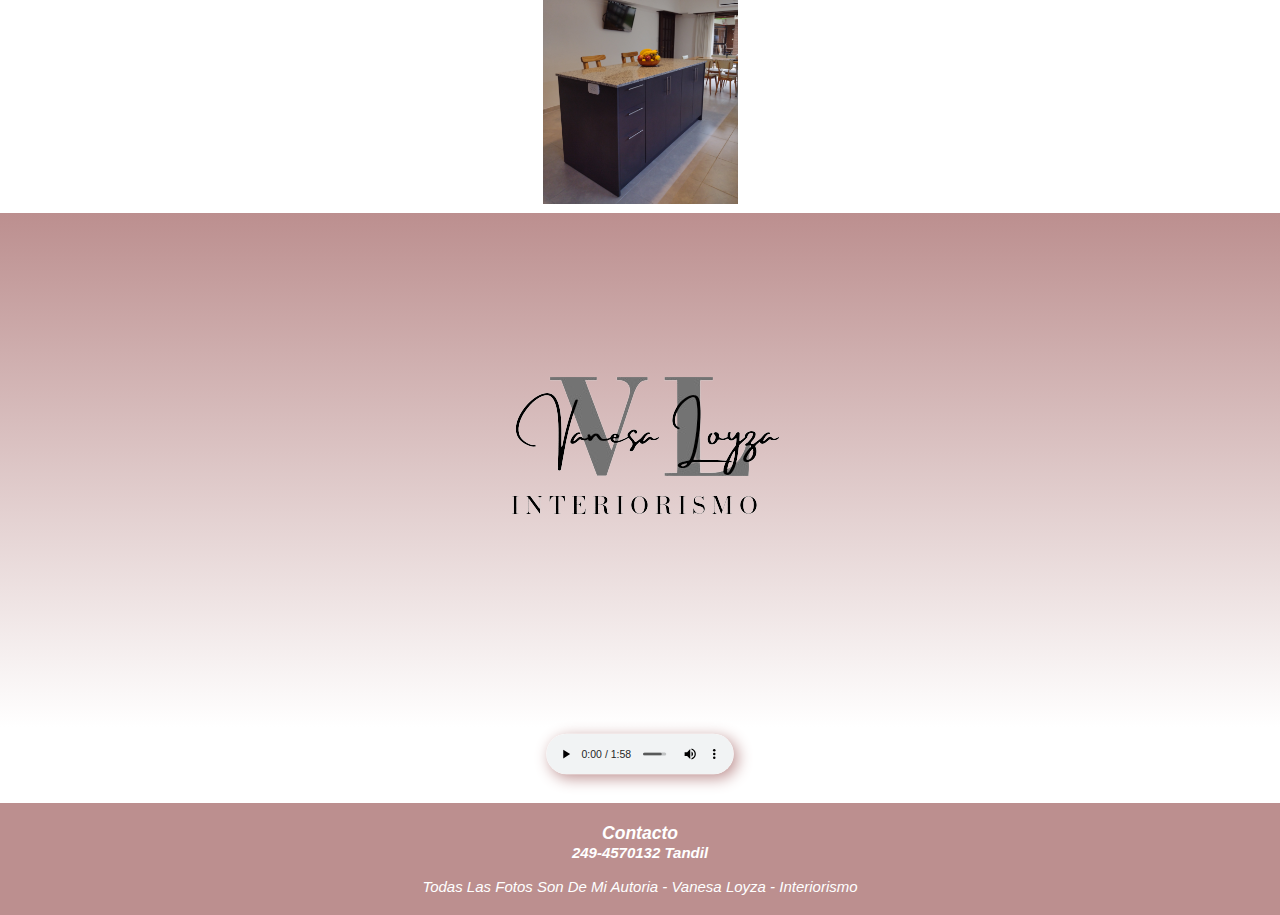
==== commit 0ecda3ba: "agregue logo al final de la pagina" ====
--- a/index.html
+++ b/index.html
@@ -12,7 +12,7 @@
 <body>
     <header>
         <div class="container1">
-        <div class="logo">
+        <div class="encabezado">
             <span>vanesa loyza - interiorismo</span>    
         </div>
         <nav class="barra">
@@ -77,7 +77,7 @@
                 </div>           
             </div>
                         <!--Fin de flexbox-->  
-            <div class="logo2">
+            <div class="logo1">
                 <ul>
                     <img src="./img/lolo.png" alt="logo">
                 </ul>
@@ -88,7 +88,7 @@
                         <!--Inicio de footer-->              
         <footer>
             <h3>contacto</h3>
-            <h4>249-4570132 tandil</h4>
+            <h4>249-4570132 tandil</h4><br>
             <div class="redes">
                 <a href="https://www.instagram.com/vanesaloyza_interiorismo/"><i class="fa-brands fa-instagram"></i></a>
                 <a href="https://www.facebook.com/profile.php?id=100042886756197"><i class="fa-brands fa-facebook"></i></a>
--- a/estilos.css
+++ b/estilos.css
@@ -12,18 +12,18 @@
   background-color: rosybrown;
   color: white;
   width: 100%;
-  height: 80px;
+  height: 90px;
   font-family: Verdana, Geneva, Tahoma, sans-serif;
   text-transform: capitalize;
 }
 
-.logo {
+.encabezado {
   float: center;
   color: white;
-  font-style: normal;
-  font-size: 25px;
-  text-align: center;
-  font-weight: bold;
+  font-style: italic;
+  font-size: 25px;
+  text-align: center;
+  font-weight: lighter;
 }
 
 .barra {
@@ -33,6 +33,7 @@
 
 .barra li {
   list-style: none;
+  font-size: 18px;
 }
 
 .barra ul li {
@@ -125,8 +126,9 @@
 
 .contacto2 {
   color: #333;
-  text-align: center;
-  font-size: 25px;
+  text-align: left;
+  font-size: 25px;
+  padding: 10px;
 }
 
 .size1 {
@@ -173,6 +175,13 @@
   justify-content: center;
   justify-content: space-around;
 }
+@media (min-width: 1024px) {
+  .cont1, .cont2, .cont3, .cont4 {
+    height: auto;
+    width: auto;
+    flex-direction: column;
+  }
+}
 
 .container5 {
   height: auto;
@@ -196,7 +205,7 @@
   padding: 5px;
 }
 
-.logo2 {
+.logo1 {
   height: 100%;
   width: 100%;
   background-position: center;
@@ -266,12 +275,6 @@
 }
 
 @media (min-width: 1024px) {
-  .cont1, .cont2, .cont3, .cont4 {
-    height: auto;
-    width: auto;
-  }
-}
-@media (min-width: 1024px) {
   .formulario {
     height: auto;
     width: auto;
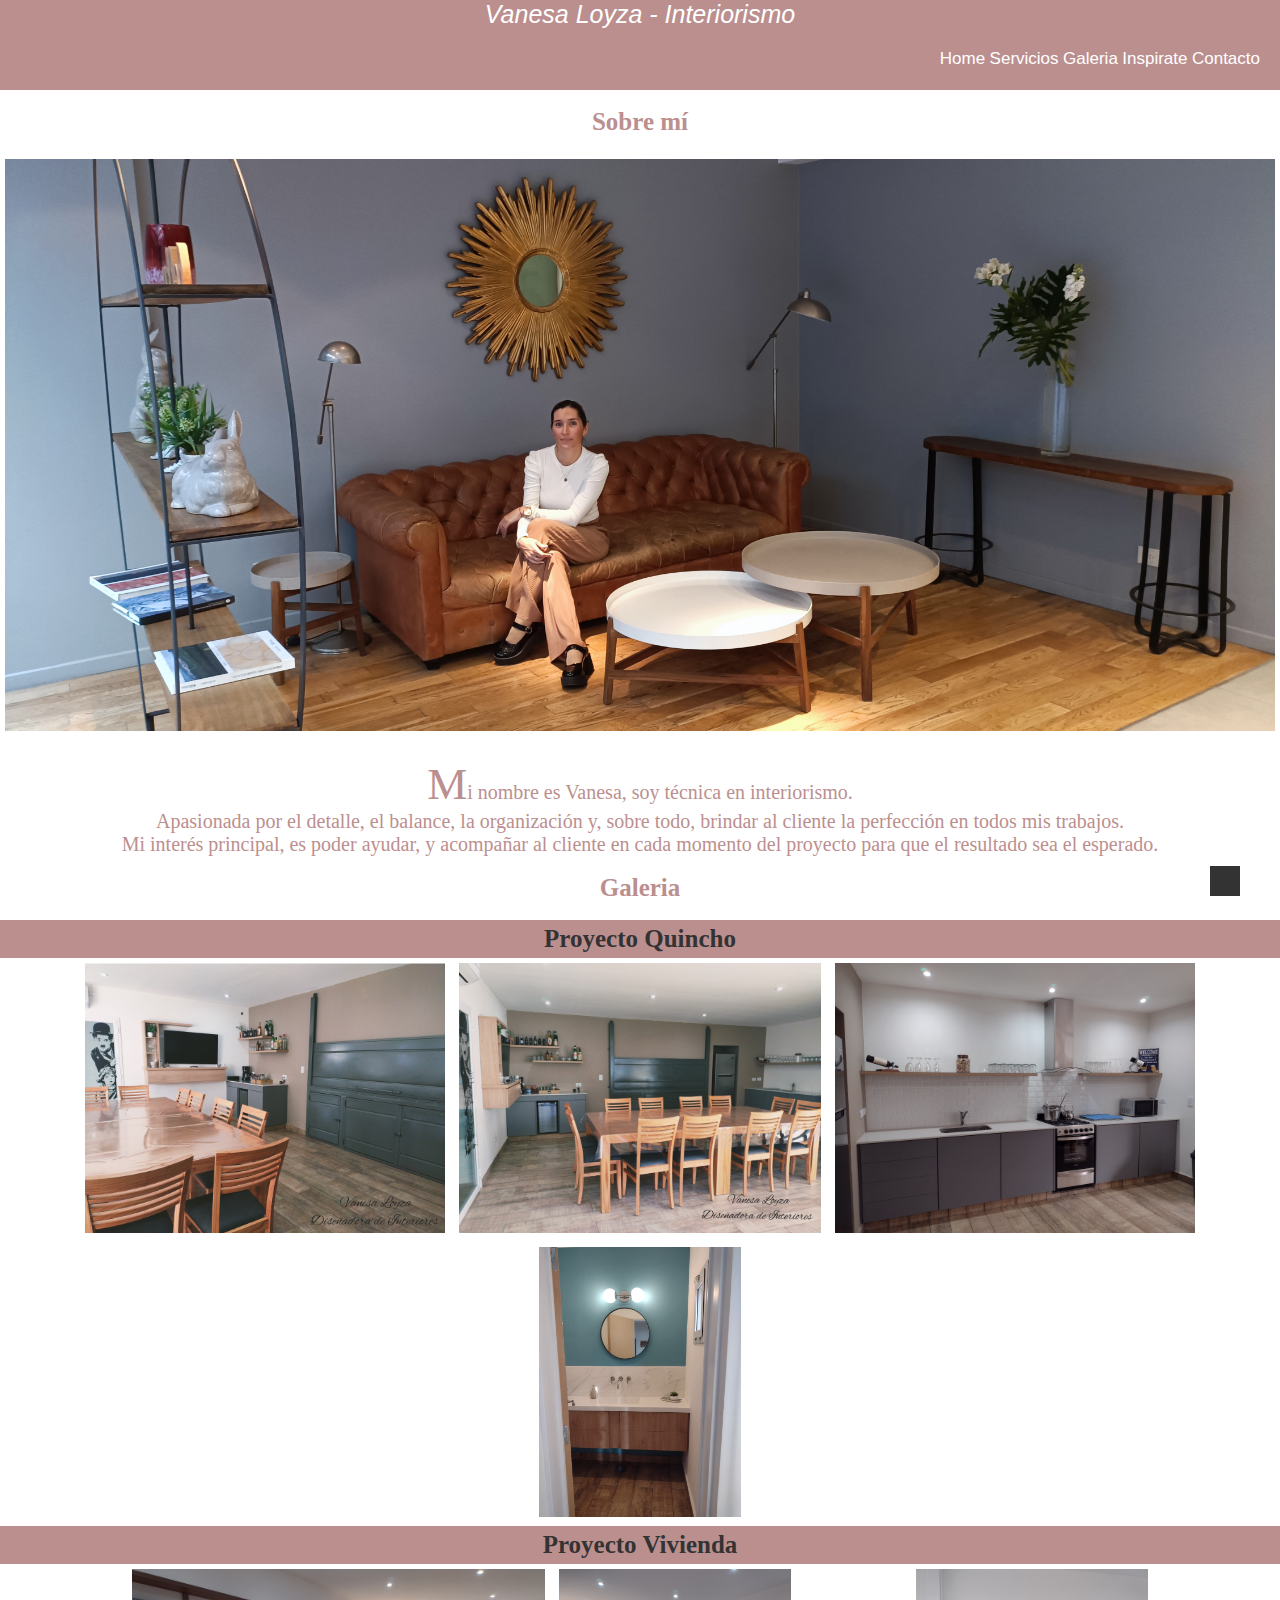
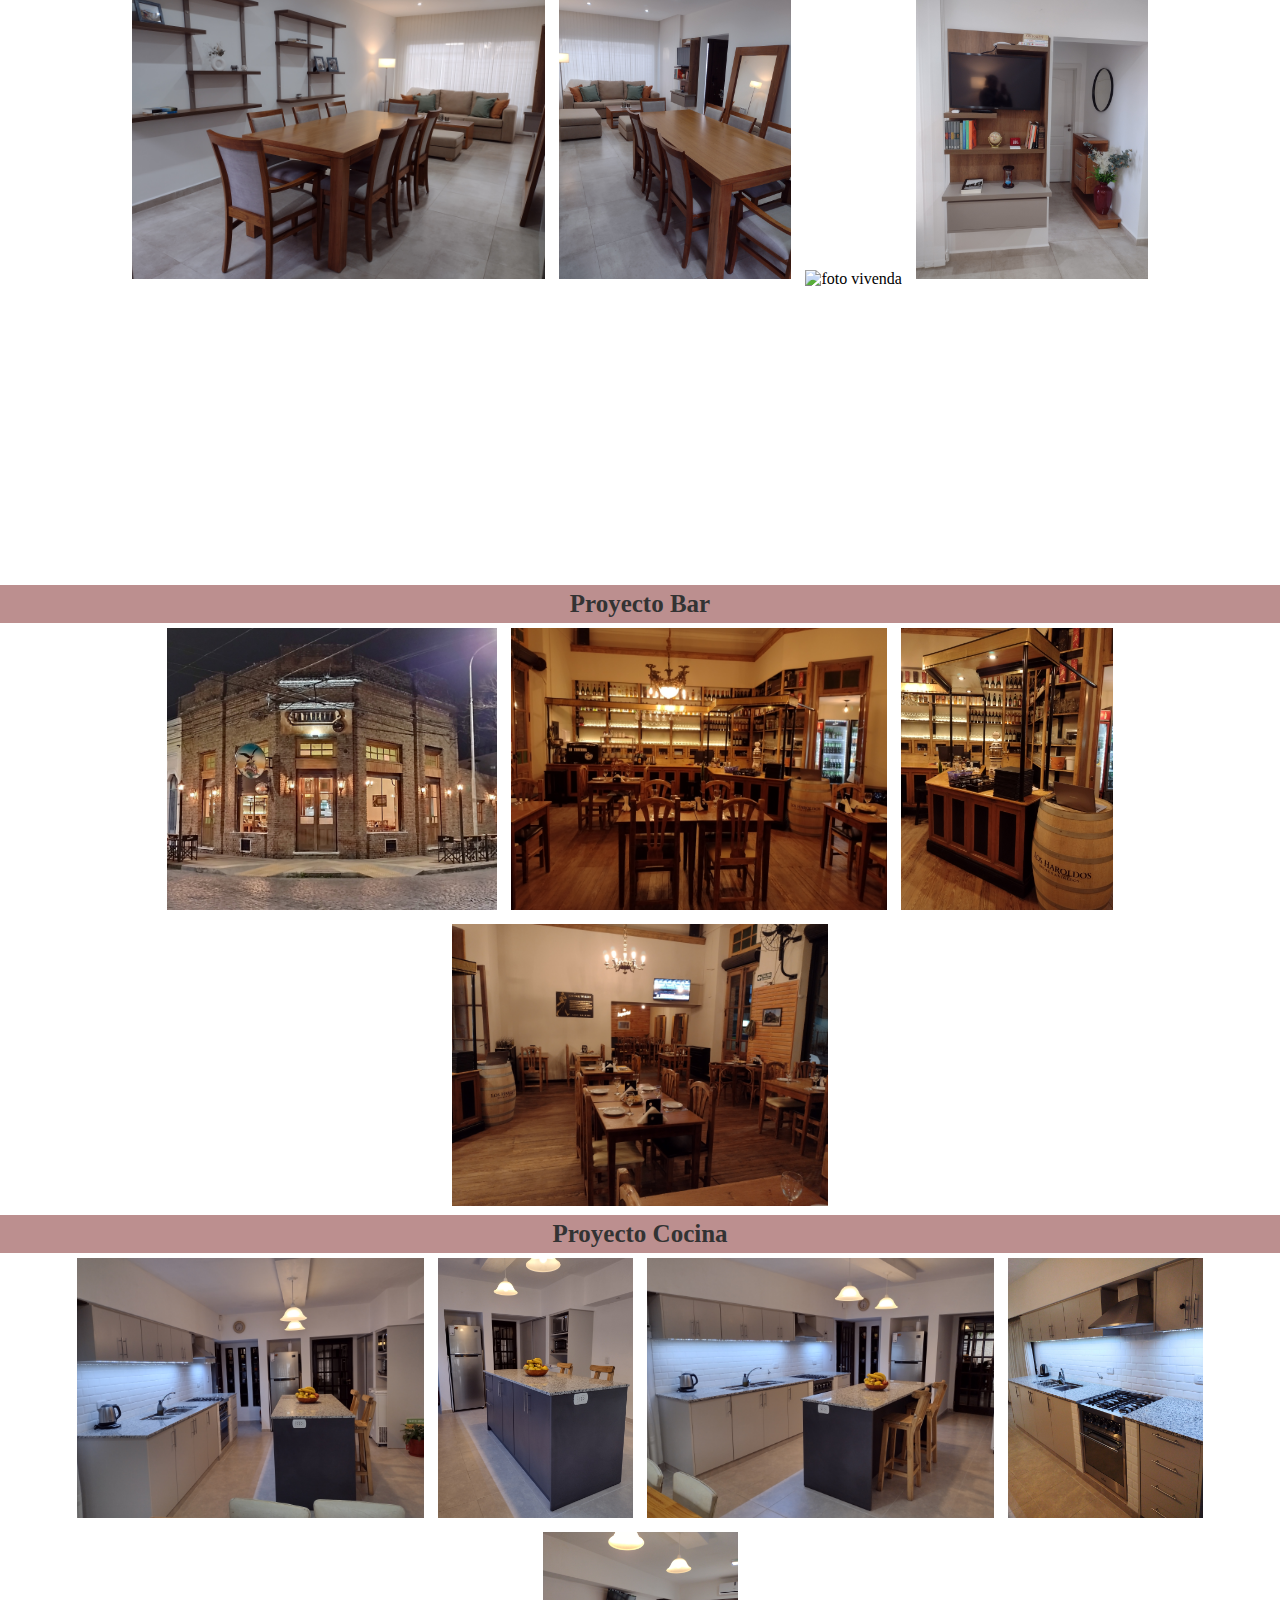
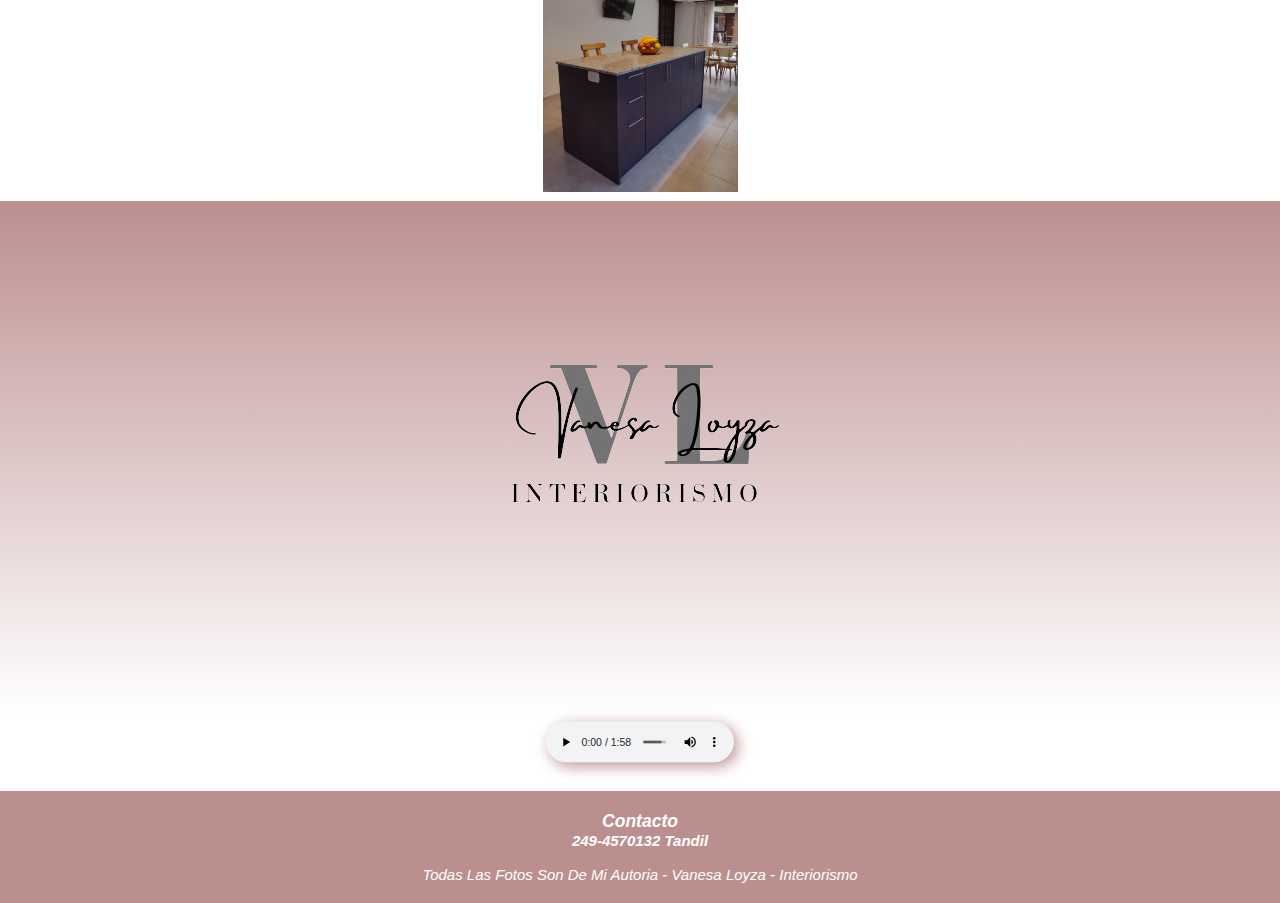
==== commit 42d48ae1: "agregue solapa inspirate" ====
--- a/index.html
+++ b/index.html
@@ -12,13 +12,15 @@
 <body>
     <header>
         <div class="container1">
-        <div class="encabezado">
+        <div class="logo">
             <span>vanesa loyza - interiorismo</span>    
         </div>
         <nav class="barra">
             <ul>
+                <li><a href="index.html">Home</a></li>
                 <li><a href="pages/Servicios.html">Servicios</a></li>
                 <li><a href="#sec1">Galeria</a></li>
+                <li><a href="pages/Inspirte.html">Inspirate</a></li>
                 <li><a href="pages/Formulario.html">Contacto</a></li>
             </ul>
     </nav>
@@ -35,7 +37,7 @@
             Mi interés principal, es poder ayudar, y acompañar al cliente en cada momento del proyecto para que el resultado sea el esperado.</p> <br>
         </div>
     </main> 
-    <h2>galeria</h2> <br>
+    <h2>Galeria</h2> <br>
                         <!--Comienzo de flexbox--> 
         <div class="galeria" style="text-align: center;">
             <h3 class="sec sec1" id="sec1">Proyecto Quincho</h3>
--- a/estilos.css
+++ b/estilos.css
@@ -17,7 +17,7 @@
   text-transform: capitalize;
 }
 
-.encabezado {
+.logo {
   float: center;
   color: white;
   font-style: italic;
@@ -33,7 +33,7 @@
 
 .barra li {
   list-style: none;
-  font-size: 18px;
+  font-size: 17px;
 }
 
 .barra ul li {
@@ -61,15 +61,14 @@
   color: rosybrown;
   font-style: normal;
   text-align: center;
-  font-size: 30px;
+  font-size: 25px;
 }
 
 h2 {
-  font-size: 30px;
-  color: rosybrown;
-  font-style: normal;
-  text-align: center;
-  text-transform: capitalize;
+  font-size: 25px;
+  color: rosybrown;
+  font-style: normal;
+  text-align: center;
   animation-duration: 4s;
   animation-name: aparecer;
   animation-delay: 5s;
@@ -84,6 +83,25 @@
   }
 }
 
+h5 {
+  font-size: 30px;
+  color: rosybrown;
+  font-style: normal;
+  text-align: center;
+  animation-duration: 4s;
+  animation-name: aparecer;
+  animation-delay: 5s;
+  animation-iteration-count: infinite;
+}
+@keyframes aparecer {
+  0% {
+    opacity: 0;
+  }
+  100% {
+    opacity: 1;
+  }
+}
+
 .asesoramientos {
   color: #333;
   font-size: 28px;
@@ -122,6 +140,18 @@
   font-size: 23px;
   text-align: center;
   font-style: normal;
+}
+
+.frase {
+  text-align: center;
+  padding: 10px;
+  font-size: 28px;
+}
+
+.card {
+  justify-content: center;
+  padding: 20px;
+  padding-left: 100px;
 }
 
 .contacto2 {
@@ -175,7 +205,7 @@
   justify-content: center;
   justify-content: space-around;
 }
-@media (min-width: 1024px) {
+@media screen and (min-width: 1024px) {
   .cont1, .cont2, .cont3, .cont4 {
     height: auto;
     width: auto;
